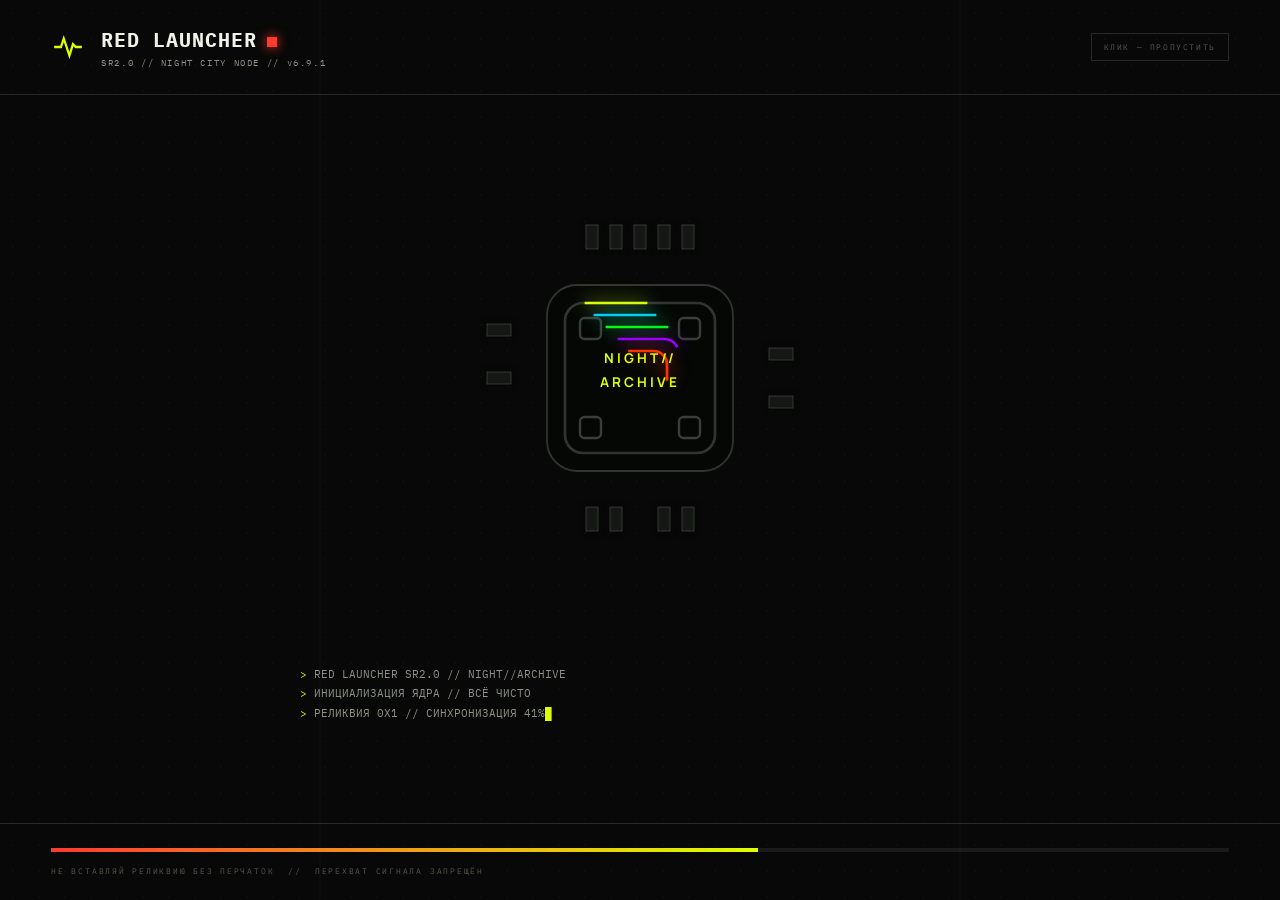
==== index.html @ 09316436 "Add NEXUS maintenance guard" ====
<!doctype html>
<html lang="ru">
  <head>
    <meta charset="UTF-8" />
    <meta name="viewport" content="width=device-width, initial-scale=1.0" />
    <title>RED LAUNCHER // NIGHT CITY NODE</title>
    <meta name="description" content="RED LAUNCHER — неофициальный фанатский терминал по Cyberpunk 2077: Night City, архив эпизодов, находки и шёпоты улиц." />
    <link rel="icon" href="/favicon.svg" />
    <meta property="og:title" content="RED LAUNCHER // NIGHT CITY NODE" />
    <meta property="og:description" content="Неофициальный фанатский терминал по Cyberpunk 2077." />
    <meta property="og:type" content="website" />
    <script type="module" crossorigin src="/assets/index-C_UwNIPO.js"></script>
    <link rel="stylesheet" crossorigin href="/assets/index-BZ0FAukf.css">
  </head>
  <body>
    <div id="root"></div>
    <script>window.NEXUS_SITE = 'redlauncher';</script>
    <script src="./nexus-guard.js"></script>
  </body>
</html>
---- assets/index-BZ0FAukf.css ----
@import "https://fonts.googleapis.com/css2?family=IBM+Plex+Mono:wght@400;500;600&family=Manrope:wght@400;500;600;700&display=swap";@layer components;@layer properties{@supports (((-webkit-hyphens:none)) and (not (margin-trim:inline))) or ((-moz-orient:inline) and (not (color:rgb(from red r g b)))){*,:before,:after,::backdrop{--tw-rotate-x:initial;--tw-rotate-y:initial;--tw-rotate-z:initial;--tw-skew-x:initial;--tw-skew-y:initial;--tw-blur:initial;--tw-brightness:initial;--tw-contrast:initial;--tw-grayscale:initial;--tw-hue-rotate:initial;--tw-invert:initial;--tw-opacity:initial;--tw-saturate:initial;--tw-sepia:initial;--tw-drop-shadow:initial;--tw-drop-shadow-color:initial;--tw-drop-shadow-alpha:100%;--tw-drop-shadow-size:initial}}}@layer theme{:root,:host{--font-sans:-apple-system, BlinkMacSystemFont, "Segoe UI", Roboto, "Helvetica Neue", "Noto Sans", Arial, sans-serif, "Apple Color Emoji", "Segoe UI Emoji", "Segoe UI Symbol", "Noto Color Emoji";--font-mono:ui-monospace, SFMono-Regular, Menlo, Monaco, Consolas, "Liberation Mono", "Courier New", monospace;--default-transition-duration:.15s;--default-transition-timing-function:cubic-bezier(.4, 0, .2, 1);--default-font-family:var(--font-sans);--default-mono-font-family:var(--font-mono)}}@layer base{*,:after,:before,::backdrop{box-sizing:border-box;border:0 solid;margin:0;padding:0}::file-selector-button{box-sizing:border-box;border:0 solid;margin:0;padding:0}html,:host{-webkit-text-size-adjust:100%;tab-size:4;line-height:1.5;font-family:var(--default-font-family,-apple-system, BlinkMacSystemFont, "Segoe UI", Roboto, "Helvetica Neue", "Noto Sans", Arial, sans-serif, "Apple Color Emoji", "Segoe UI Emoji", "Segoe UI Symbol", "Noto Color Emoji");font-feature-settings:var(--default-font-feature-settings,normal);font-variation-settings:var(--default-font-variation-settings,normal);-webkit-tap-highlight-color:transparent}hr{height:0;color:inherit;border-top-width:1px}abbr:where([title]){-webkit-text-decoration:underline dotted;text-decoration:underline dotted}h1,h2,h3,h4,h5,h6{font-size:inherit;font-weight:inherit}a{color:inherit;-webkit-text-decoration:inherit;-webkit-text-decoration:inherit;-webkit-text-decoration:inherit;-webkit-text-decoration:inherit;text-decoration:inherit}b,strong{font-weight:bolder}code,kbd,samp,pre{font-family:var(--default-mono-font-family,ui-monospace, SFMono-Regular, Menlo, Monaco, Consolas, "Liberation Mono", "Courier New", monospace);font-feature-settings:var(--default-mono-font-feature-settings,normal);font-variation-settings:var(--default-mono-font-variation-settings,normal);font-size:1em}small{font-size:80%}sub,sup{vertical-align:baseline;font-size:75%;line-height:0;position:relative}sub{bottom:-.25em}sup{top:-.5em}table{text-indent:0;border-color:inherit;border-collapse:collapse}:-moz-focusring:where(:not(iframe)){outline:auto}progress{vertical-align:baseline}summary{display:list-item}ol,ul,menu{list-style:none}img,svg,video,canvas,audio,iframe,embed,object{vertical-align:middle;display:block}img,video{max-width:100%;height:auto}button,input,select,optgroup,textarea{font:inherit;font-feature-settings:inherit;font-variation-settings:inherit;letter-spacing:inherit;color:inherit;opacity:1;background-color:#0000;border-radius:0}::file-selector-button{font:inherit;font-feature-settings:inherit;font-variation-settings:inherit;letter-spacing:inherit;color:inherit;opacity:1;background-color:#0000;border-radius:0}:where(select:is([multiple],[size])) optgroup{font-weight:bolder}:where(select:is([multiple],[size])) optgroup option{padding-inline-start:20px}::file-selector-button{margin-inline-end:4px}::placeholder{opacity:1}@supports (not ((-webkit-appearance:-apple-pay-button))) or (contain-intrinsic-size:1px){::placeholder{color:currentColor}@supports (color:color-mix(in lab, red, red)){::placeholder{color:color-mix(in oklab, currentcolor 50%, transparent)}}}textarea{resize:vertical}::-webkit-search-decoration{-webkit-appearance:none}::-webkit-date-and-time-value{min-height:1lh;text-align:inherit}::-webkit-datetime-edit{display:inline-flex}::-webkit-datetime-edit-fields-wrapper{padding:0}::-webkit-datetime-edit{padding-block:0}::-webkit-datetime-edit-year-field{padding-block:0}::-webkit-datetime-edit-month-field{padding-block:0}::-webkit-datetime-edit-day-field{padding-block:0}::-webkit-datetime-edit-hour-field{padding-block:0}::-webkit-datetime-edit-minute-field{padding-block:0}::-webkit-datetime-edit-second-field{padding-block:0}::-webkit-datetime-edit-millisecond-field{padding-block:0}::-webkit-datetime-edit-meridiem-field{padding-block:0}::-webkit-calendar-picker-indicator{line-height:1}:-moz-ui-invalid{box-shadow:none}button,input:where([type=button],[type=reset],[type=submit]){appearance:button}::file-selector-button{appearance:button}::-webkit-inner-spin-button{height:auto}::-webkit-outer-spin-button{height:auto}[hidden]:where(:not([hidden=until-found])){display:none!important}}@layer utilities{.visible{visibility:visible}.absolute{position:absolute}.fixed{position:fixed}.block{display:block}.flex{display:flex}.grid{display:grid}.hidden{display:none}.inline{display:inline}.inline-block{display:inline-block}.transform{transform:var(--tw-rotate-x,) var(--tw-rotate-y,) var(--tw-rotate-z,) var(--tw-skew-x,) var(--tw-skew-y,)}.resize{resize:both}.overline{text-decoration-line:overline}.blur{--tw-blur:blur(8px);filter:var(--tw-blur,) var(--tw-brightness,) var(--tw-contrast,) var(--tw-grayscale,) var(--tw-hue-rotate,) var(--tw-invert,) var(--tw-saturate,) var(--tw-sepia,) var(--tw-drop-shadow,)}.filter{filter:var(--tw-blur,) var(--tw-brightness,) var(--tw-contrast,) var(--tw-grayscale,) var(--tw-hue-rotate,) var(--tw-invert,) var(--tw-saturate,) var(--tw-sepia,) var(--tw-drop-shadow,)}.filter\!{filter:var(--tw-blur,) var(--tw-brightness,) var(--tw-contrast,) var(--tw-grayscale,) var(--tw-hue-rotate,) var(--tw-invert,) var(--tw-saturate,) var(--tw-sepia,) var(--tw-drop-shadow,)!important}.transition{transition-property:color,background-color,border-color,outline-color,text-decoration-color,fill,stroke,--tw-gradient-from,--tw-gradient-via,--tw-gradient-to,opacity,box-shadow,transform,translate,scale,rotate,filter,-webkit-backdrop-filter,backdrop-filter,display,content-visibility,overlay,pointer-events;transition-timing-function:var(--tw-ease,var(--default-transition-timing-function));transition-duration:var(--tw-duration,var(--default-transition-duration))}}:root{--black:#070807;--panel:#101210;--panel-light:#171a17;--white:#f0f1e8;--muted:#8d9187;--dim:#555950;--yellow:#dfff00;--red:#ff3b30;--cyan:#3fe3ff;--line:#f0f1e824;--mono:"IBM Plex Mono", monospace;--sans:"Manrope", sans-serif;color:var(--white);background:var(--black);font-family:var(--sans);font-synthesis:none}*{box-sizing:border-box}html{scroll-behavior:smooth}body{background:var(--black);min-width:320px;min-height:100vh;margin:0}p,h1,h2,h3{margin:0}svg{fill:none;stroke:currentColor;stroke-width:1.6px;stroke-linecap:square;width:100%;height:100%;display:block}.site{background:linear-gradient(90deg, transparent calc(25% - 1px), #ffffff06 25%, transparent calc(25% + 1px)), linear-gradient(90deg, transparent calc(75% - 1px), #ffffff06 75%, transparent calc(75% + 1px)), var(--black);min-height:100vh;position:relative;overflow:hidden}.scanlines{z-index:20;pointer-events:none;opacity:.17;mix-blend-mode:multiply;background:repeating-linear-gradient(0deg,#0000 0 3px,#00000059 3px 4px);position:fixed;inset:0}.cursor-glow{z-index:0;filter:blur(70px);pointer-events:none;background:#dfff0009;border-radius:50%;width:40vw;height:40vw;position:fixed;top:16vh;right:-20vw}.nav{z-index:3;border-bottom:1px solid var(--line);-webkit-backdrop-filter:blur(14px);backdrop-filter:blur(14px);background:#070807c7;grid-template-columns:1fr auto 1fr auto auto auto;align-items:center;height:76px;padding:0 4vw;display:grid;position:relative}.identity,.sound-toggle,.nav-links{align-items:center;display:flex}.identity{font:600 11px var(--mono);letter-spacing:.1em;cursor:crosshair;gap:12px}.identity-glyph{width:27px;height:27px;color:var(--yellow)}.nav-links{font:500 9px var(--mono);letter-spacing:.12em;color:var(--muted);gap:34px}.sound-toggle,.music-toggle{font:500 9px var(--mono);letter-spacing:.1em;cursor:pointer;justify-self:end;gap:9px}.music-toggle{margin-left:18px}.sound-toggle svg,.music-toggle svg{width:19px;height:19px}.sound-toggle.is-on,.music-toggle.is-on{color:var(--yellow)}.music-toggle.is-on svg{filter:drop-shadow(0 0 6px #dfff00b3)}.account-toggle{border-left:1px solid var(--line);font:500 9px var(--mono);letter-spacing:.1em;color:var(--muted);cursor:pointer;justify-self:end;align-items:center;gap:9px;max-width:130px;margin-left:18px;padding-left:18px;display:flex}.account-toggle>span:last-child{text-overflow:ellipsis;white-space:nowrap;overflow:hidden}.account-toggle svg{width:19px;height:19px}.account-toggle-glyph svg{width:20px;height:20px}.account-toggle:hover,.account-toggle.is-on{color:var(--yellow)}.account-toggle.is-on{text-shadow:none}.account-toggle.is-on .account-toggle-glyph{color:var(--yellow);filter:drop-shadow(0 0 6px #dfff0099)}.site-clock{color:var(--muted);font:9px var(--mono);letter-spacing:.08em;margin-right:24px}.site-clock.is-wrong{color:var(--red);text-shadow:3px 0 var(--cyan)}.access-gate{min-height:100vh;color:var(--white);background:var(--black);place-items:center;display:grid;position:relative;overflow:hidden}.gate-grid{opacity:.24;perspective:500px;transform-origin:bottom;background-image:linear-gradient(#ff3b3024 1px,#0000 1px),linear-gradient(90deg,#ff3b3024 1px,#0000 1px);background-size:48px 48px;position:absolute;inset:0;transform:scale(1.15)rotateX(58deg)translateY(34%)}.gate-grid:after{content:"";background:radial-gradient(circle, transparent 5%, var(--black) 72%);position:absolute;inset:0}.gate-corner,.gate-clock,.gate-footer{color:var(--dim);font:8px/1.7 var(--mono);letter-spacing:.12em;position:absolute}.gate-corner{top:30px;left:34px}.gate-clock{top:30px;right:34px}.gate-footer{white-space:nowrap;bottom:28px;left:50%;transform:translate(-50%)}.gate-terminal{z-index:1;background:#070807e6;border:1px solid #ff3b308c;width:min(680px,100% - 40px);padding:45px;position:relative;box-shadow:0 0 80px #ff3b3014,10px 10px #ff3b3017}.gate-terminal:before,.gate-terminal:after{content:"";border-color:var(--red);width:22px;height:22px;position:absolute}.gate-terminal:before{border-top:2px solid;border-left:2px solid;top:-1px;left:-1px}.gate-terminal:after{border-bottom:2px solid;border-right:2px solid;bottom:-1px;right:-1px}.gate-status{color:var(--red);font:8px var(--mono);letter-spacing:.14em;align-items:center;gap:10px;display:flex}.gate-status span{background:var(--red);width:7px;height:7px;box-shadow:0 0 10px var(--red);animation:1.3s infinite gate-pulse}.gate-code{color:var(--dim);font:8px var(--mono);letter-spacing:.13em;margin-top:50px}.gate-terminal h1{letter-spacing:-.06em;margin-top:14px;font-size:clamp(42px,7vw,72px);font-weight:600;line-height:.92}.gate-instruction{max-width:430px;color:var(--muted);margin-top:25px;font-size:12px;line-height:1.6}.gate-command{border:1px solid var(--line);font:11px var(--mono);background:#030403;align-items:center;gap:12px;margin-top:42px;padding:18px;display:flex}.gate-command>span{color:var(--red);white-space:nowrap}.gate-input{min-height:16px;caret-color:var(--red);outline:0;flex:1}.gate-input:empty:before{content:attr(data-placeholder);color:var(--dim)}.gate-feedback{color:var(--dim);font:7px var(--mono);letter-spacing:.12em;margin-top:12px}.access-gate.has-error .gate-terminal{animation:.24s steps(2,end) 2 gate-error}.access-gate.has-error .gate-feedback{color:var(--red)}.hero{border-bottom:1px solid var(--line);grid-template-columns:8vw minmax(0,1fr) 310px 8vw;align-items:center;min-height:690px;display:grid;position:relative;overflow:hidden}.hero:before{content:"";background:linear-gradient(115deg,#0000 48%,#dfff0009 48.2%,#0000 48.4%),radial-gradient(circle at 73%,#3fe3ff12,#0000 22%);position:absolute;inset:0}.hero-index{border-right:1px solid var(--line);writing-mode:vertical-rl;text-align:right;font:9px var(--mono);letter-spacing:.15em;color:var(--dim);align-self:stretch;padding:34px 0;transform:rotate(180deg)}.hero-copy{z-index:1;padding:60px 6vw;position:relative}.overline,.section-heading>p,.section-heading>div>p,.terminal-copy>p:first-child{font:500 9px var(--mono);letter-spacing:.16em;color:var(--yellow);margin-bottom:28px}.hero h1{letter-spacing:-.085em;max-width:760px;font-size:clamp(76px,11vw,172px);font-weight:700;line-height:.79;position:relative}.hero h1:after{content:attr(data-text);color:var(--cyan);opacity:0;clip-path:inset(42% 0 38%);position:absolute;top:0;left:4px}.intro{max-width:580px;color:var(--muted);margin-top:46px;font-size:15px;line-height:1.7}.hero-hud{z-index:1;border:1px solid var(--line);background:#101210d1;flex-direction:column;align-self:end;gap:16px;margin-bottom:70px;padding:22px;display:flex;position:relative}.hud-label{font:500 9px var(--mono);letter-spacing:.1em;justify-content:space-between;display:flex}.hud-bar{background:var(--dim);height:5px;margin-top:10px;overflow:hidden}.hud-bar span{background:var(--red);height:100%;transition:width .5s;display:block}.relic-label{margin-top:20px}.relic-bar span{background:var(--yellow)}.hero-hud>p{color:var(--dim);font:8px/1.6 var(--mono);margin-top:20px}.city-grid{opacity:.28;align-items:flex-end;gap:7px;height:260px;display:flex;position:absolute;bottom:0;right:8vw}.city-grid span{border:1px solid var(--dim);background:repeating-linear-gradient(0deg,#0000 0 14px,#dfff0033 14px 15px);border-bottom:0;width:32px;display:block}.city-grid span:first-child{height:32%}.city-grid span:nth-child(2){height:55%}.city-grid span:nth-child(3){height:41%}.city-grid span:nth-child(4){height:90%}.city-grid span:nth-child(5){height:66%}.city-grid span:nth-child(6){height:48%}.city-grid span:nth-child(7){height:75%}.archive-section,.episodes-section,.findings-section,.terminal-section{z-index:1;padding:110px 8vw;position:relative}.section-heading{margin-bottom:52px}.section-heading h2,.terminal-copy h2{letter-spacing:-.06em;font-size:clamp(42px,6vw,78px);font-weight:600;line-height:.96}.section-heading.horizontal{justify-content:space-between;align-items:flex-end;display:flex}.section-note{max-width:290px;color:var(--dim);font:9px/1.7 var(--mono);letter-spacing:.05em}.feature-grid{grid-template-columns:1fr 1fr;gap:18px;display:grid}.feature-card{border:1px solid var(--line);background:var(--panel);transition:transform .25s,border-color .25s;position:relative;overflow:hidden}.feature-card:hover{border-color:var(--muted);transform:translateY(-5px)}.card-code{z-index:2;font:8px var(--mono);letter-spacing:.13em;color:var(--black);position:absolute;top:18px;left:20px}.feature-visual{background:var(--yellow);height:330px;color:var(--black);place-items:center;display:grid;position:relative;overflow:hidden}.feature-visual:after{content:"";background:repeating-linear-gradient(90deg,#0000 0 29px,#00000014 29px 30px);position:absolute;inset:0}.visual-year{font:600 clamp(94px, 13vw, 190px)/1 var(--mono);letter-spacing:-.12em;transform:translate(-.06em)}.visual-cross{font:32px var(--mono);position:absolute;top:18px;right:28px}.anime-card .feature-visual{color:var(--white);background:#111513}.moon{background:var(--white);border-radius:50%;width:170px;height:170px;box-shadow:0 0 70px #f0f1e82e}.runner{z-index:1;font:600 130px var(--mono);color:#0000;-webkit-text-stroke:1px var(--red);letter-spacing:-.1em;position:absolute}.feature-content{padding:28px}.feature-type{color:var(--muted);font:8px var(--mono);letter-spacing:.14em}.feature-content h3{letter-spacing:-.04em;margin-top:14px;font-size:31px}.feature-content>p:not(.feature-type){max-width:520px;color:var(--muted);margin-top:14px;font-size:13px;line-height:1.6}.feature-meta{border-top:1px solid var(--line);font:8px var(--mono);color:var(--muted);align-items:center;gap:18px;margin-top:34px;padding-top:18px;display:flex}.feature-meta svg{width:18px;height:18px;color:var(--yellow);margin-left:auto}.episodes-section{background:var(--white);color:var(--black)}.episodes-section .section-heading>div>p{color:#6b7000}.episodes-section .section-note{color:#77796f}.episode-list{border-top:1px solid #07080740}.episode{cursor:pointer;border-bottom:1px solid #0708072e;grid-template-columns:60px minmax(190px,1fr) 2fr 110px 24px;align-items:center;gap:22px;min-height:88px;transition:padding .2s,background .2s;display:grid}.episode:hover{background:var(--yellow);padding:0 18px}.episode-number,.episode-status{font:9px var(--mono);letter-spacing:.1em}.episode h3{font:500 19px var(--mono)}.episode p{color:#74776d;font-size:12px}.episode-status{color:#6b6e64}.episode:nth-child(6) .episode-status{color:#aa1d16}.episode-arrow{width:18px;height:18px}.findings-section{background:var(--black)}.counter-note{color:var(--dim);font:9px/1.5 var(--mono);text-align:right}.counter-note strong{color:var(--white);font-size:28px;font-weight:400}.findings-grid{border-top:1px solid var(--line);border-left:1px solid var(--line);grid-template-columns:repeat(3,1fr);display:grid}.finding{border-right:1px solid var(--line);border-bottom:1px solid var(--line);background:var(--panel);min-height:255px;padding:24px;position:relative;overflow:hidden}.finding-top{color:var(--dim);font:8px var(--mono);letter-spacing:.1em;justify-content:space-between;display:flex}.finding-top span:last-child{color:var(--yellow)}.finding h3{letter-spacing:-.025em;margin-top:58px;font-size:19px}.finding>p{color:var(--muted);margin-top:13px;font-size:11px;line-height:1.6}.finding-scan{pointer-events:none;background:#dfff000f;transition:transform .35s;position:absolute;inset:0;transform:translateY(100%)}.finding-scan span{background:var(--yellow);height:1px;box-shadow:0 0 12px var(--yellow);display:block}.finding:hover .finding-scan{transform:translateY(0)}.terminal-section{background:var(--yellow);min-height:530px;color:var(--black);grid-template-columns:1fr 1fr;align-items:center;gap:9vw;display:grid}.terminal-copy>p:first-child{color:#656f00}.terminal-copy>p:last-child{color:#596000;max-width:510px;margin-top:28px;font-size:13px;line-height:1.7}.terminal-box{border:1px solid var(--black);background:var(--black);color:var(--white);box-shadow:14px 14px #0708072e}.terminal-head{border-bottom:1px solid var(--line);font:8px var(--mono);color:var(--muted);justify-content:space-between;padding:12px 16px;display:flex}.terminal-head span:last-child{color:var(--yellow)}.terminal-line{min-height:90px;font:13px var(--mono);align-items:center;gap:12px;padding:18px;display:flex}.terminal-line>span{color:var(--yellow)}.terminal-input{caret-color:var(--yellow);outline:none;flex:1}.terminal-input:empty:before{content:attr(data-placeholder);color:var(--dim)}.terminal-hint{color:var(--dim);font:8px var(--mono);padding:0 18px 16px}.site-footer{border-top:1px solid var(--line);grid-template-columns:1fr 1fr 1fr;align-items:end;padding:50px 4vw;display:grid}.site-footer>p{color:var(--dim);font:8px/1.7 var(--mono);letter-spacing:.08em}.site-footer>p:last-child{text-align:right}.whisper{z-index:25;color:var(--white);border-left:2px solid var(--red);font:11px var(--mono);letter-spacing:.08em;-webkit-backdrop-filter:blur(8px);backdrop-filter:blur(8px);background:#070807b3;padding:9px 14px;animation:3.2s both whisper;position:fixed;bottom:8vh;left:50%;transform:translate(-50%)}.system-alert{z-index:26;border:1px solid var(--red);background:#070807f0;gap:13px;min-width:285px;padding:15px;animation:.3s both alert-in;display:flex;position:fixed;top:96px;right:30px;box-shadow:7px 7px #ff3b302e}.system-alert>span{width:30px;height:30px;color:var(--black);background:var(--red);font:600 15px var(--mono);place-items:center;display:grid}.system-alert div{flex-direction:column;gap:5px;display:flex}.system-alert small{color:var(--muted);font:7px var(--mono);letter-spacing:.12em}.system-alert strong{color:var(--red);font:500 10px var(--mono);letter-spacing:.08em}.memory-mark{z-index:19;color:var(--muted);font:8px var(--mono);letter-spacing:.05em;align-items:center;gap:9px;display:flex;position:fixed;bottom:24px;right:28px}.memory-mark span{border:1px solid var(--dim);width:20px;height:20px;color:var(--red);border-radius:50%;place-items:center;display:grid}.moon-flash{z-index:40;background:var(--black);pointer-events:none;place-items:center;animation:.9s both flash-frame;display:grid;position:fixed;inset:0}.moon-flash span{background:var(--white);border-radius:50%;width:min(50vw,440px);height:min(50vw,440px);box-shadow:0 0 120px #f0f1e840}.moon-flash p{font:9px var(--mono);letter-spacing:.2em;position:absolute;bottom:12vh}.alone-screen{z-index:60;color:var(--white);font:500 clamp(24px, 5vw, 52px) var(--mono);letter-spacing:-.04em;background:#000;place-items:center;animation:1.1s both alone;display:grid;position:fixed;inset:0}.blackwall{z-index:55;color:var(--red);background:#030000;place-items:center;animation:.12s steps(2,end) both breach-in;display:grid;position:fixed;inset:0;overflow:hidden}.blackwall-grid{background-image:linear-gradient(#ff000052 1px,#0000 1px),linear-gradient(90deg,#ff000052 1px,#0000 1px);background-size:34px 34px;animation:.45s linear infinite wall-grid;position:absolute;inset:-20%;transform:perspective(450px)rotateX(58deg)translateY(20%)}.blackwall:after{content:"";background:repeating-linear-gradient(0deg,#0000 0 4px,#ff000021 4px 6px);position:absolute;inset:0}.blackwall>p{z-index:1;font:600 clamp(56px, 12vw, 170px)/.72 var(--mono);letter-spacing:-.1em;text-align:center;text-shadow:9px 0 #3fe3ff40;animation:.18s steps(2,end) infinite breach-text;position:relative}.blackwall>span{z-index:2;font:9px var(--mono);letter-spacing:.18em;position:absolute;bottom:11vh}.blackwall-code{z-index:2;font:8px var(--mono);letter-spacing:.13em;position:absolute;top:30px;left:34px}.blackwall.is-silent{background:#000}.blackwall.is-silent>p,.blackwall.is-silent .blackwall-grid,.blackwall.is-silent:after,.blackwall.is-silent .blackwall-code{opacity:0}.blackwall-crawl{opacity:0;background:repeating-linear-gradient(0deg,#ff000029 0 2px,#0000 2px 24px),repeating-linear-gradient(90deg,#0000 0 42px,#ff00001f 42px 46px);animation:1s steps(3,end) infinite crawl-drift;position:absolute;inset:0}.blackwall-figure{opacity:0;clip-path:polygon(30% 0,70% 0,100% 100%,0 100%);filter:blur(1px);background:#ff000017;width:130px;height:270px;animation:.16s steps(2,end) infinite figure-flicker;position:absolute;bottom:9%;right:16%}.blackwall-figure:after{content:"";border:1px solid #ff000038;position:absolute;inset:14px 28px}.blackwall-tears{pointer-events:none;mix-blend-mode:screen;position:absolute;inset:0}.bw-crawl .blackwall-crawl,.bw-crawl .blackwall-figure{opacity:1}.bw-crawl .blackwall-tears:before{content:"";background:#ffffff29;width:3px;height:40vh;animation:1.4s steps(2,end) infinite tear-bar;position:absolute;left:24%}.bw-crawl .blackwall-tears:after{content:"";background:#ffffff1a;width:2px;height:28vh;animation:1.9s steps(3,end) infinite reverse tear-bar;position:absolute;right:18%}.blackwall-line{z-index:3;white-space:nowrap;max-width:90vw;color:var(--red);font:8px var(--mono);letter-spacing:.16em;background:#070807d9;border:1px solid #ff3b308c;padding:8px 14px;animation:.2s steps(2,end) infinite breach-text;position:absolute;bottom:5vh;left:50%;transform:translate(-50%)}.blackwall.bw-silence{background:#000}.blackwall.bw-silence>p,.blackwall.bw-silence .blackwall-grid,.blackwall.bw-silence .blackwall-crawl,.blackwall.bw-silence .blackwall-figure,.blackwall.bw-silence .blackwall-tears,.blackwall.bw-silence .blackwall-code,.blackwall.bw-silence .blackwall-line,.blackwall.bw-silence:after{opacity:0}@keyframes crawl-drift{to{background-position:0 26px,0 0}}@keyframes figure-flicker{0%{opacity:.95;transform:scaleY(1)}50%{opacity:.35;transform:scaleY(1.06)}to{opacity:.95;transform:scaleY(1)}}@keyframes tear-bar{0%{transform:translateY(-45vh)}to{transform:translateY(75vh)}}.stabilization{z-index:50;visibility:hidden;color:var(--black);background:var(--white);opacity:0;pointer-events:none;flex-direction:column;justify-content:center;align-items:center;display:flex;position:fixed;inset:0}.stabilization.is-visible{visibility:visible;animation:3s cubic-bezier(.65,0,.35,1) both whiteout}.stabilization-symbol{width:34px;height:34px;margin-bottom:34px;animation:1.4s linear infinite rotate;position:relative}.stabilization-symbol span{background:var(--black);position:absolute}.stabilization-symbol span:first-child{width:34px;height:2px;top:16px}.stabilization-symbol span:last-child{width:2px;height:34px;left:16px}.stabilization-title{letter-spacing:-.05em;font-size:clamp(30px,5vw,50px);font-weight:600}.stabilization-copy{font:9px var(--mono);letter-spacing:.15em;text-transform:uppercase;margin-top:10px}.stabilization-progress{background:#07080729;width:min(400px,100% - 60px);height:1px;margin-top:48px;overflow:hidden}.stabilization-progress span{background:var(--black);transform-origin:0;width:100%;height:100%;animation:2.5s both progress;display:block}.hallucinating{animation:.18s steps(2,end) infinite body-shake}.hallucinating:after{content:"RELIC MALFUNCTION";z-index:18;color:#ff3b3021;font:600 clamp(40px, 9vw, 130px)/.85 var(--mono);letter-spacing:-.08em;pointer-events:none;background:repeating-linear-gradient(90deg,#ff3b3014 0 2px,#0000 2px 9px);place-items:center;display:grid;position:fixed;inset:0}.hallucinating .hero h1:after{opacity:.8;animation:.55s steps(2,end) infinite glitch-text}.hallucinating .nav{border-color:var(--red)}.hallucinating .section-heading h2,.hallucinating .feature-content h3{text-shadow:4px 0 var(--red), -3px 0 var(--cyan)}@keyframes whisper{0%,to{opacity:0;filter:blur(5px)}18%,78%{opacity:1;filter:blur()}}@keyframes alert-in{0%{opacity:0;transform:translate(24px)}}@keyframes flash-frame{0%,to{opacity:0}10%,72%{opacity:1}}@keyframes rotate{to{transform:rotate(90deg)}}@keyframes progress{0%{transform:scaleX(0)}to{transform:scaleX(1)}}@keyframes whiteout{0%{opacity:0}12%,78%{opacity:1}to{opacity:0}}@keyframes body-shake{0%{transform:translate(0)}33%{transform:translate(1px,-1px)}66%{transform:translate(-1px,1px)}}@keyframes glitch-text{0%{clip-path:inset(10% 0 72%);transform:translate(8px)}40%{clip-path:inset(52% 0 20%);transform:translate(-7px,2px)}80%{clip-path:inset(78% 0 5%);transform:translate(3px,-2px)}}@keyframes gate-pulse{50%{opacity:.25}}@keyframes gate-error{0%{transform:translate(0)}50%{transform:translate(8px)}to{transform:translate(-8px)}}@keyframes alone{0%,to{opacity:0}12%,82%{opacity:1}}@keyframes breach-in{0%{opacity:0;transform:scaleY(.02)}}@keyframes wall-grid{to{transform:perspective(450px)rotateX(58deg)translateY(25%)}}@keyframes breach-text{50%{clip-path:inset(4% 0 7%);transform:translate(4px,-2px)}}.cursor-trail{z-index:30;pointer-events:none;position:fixed;inset:0}.cursor-trail span{background:var(--yellow);width:5px;height:5px;box-shadow:0 0 9px var(--yellow);opacity:.5;animation:.75s both trail-fade;position:absolute;transform:translate(-50%,-50%)}.hallucinating .cursor-trail span{background:var(--red);box-shadow:0 0 12px var(--red);opacity:.75;width:9px;height:9px}.psychosis-high .cursor-trail span{width:7px;height:7px}.psychosis-vignette{z-index:15;pointer-events:none;background:radial-gradient(#0000 42%,#ff000038 100%);position:fixed;inset:0}.red-pulse{z-index:46;pointer-events:none;background:radial-gradient(circle,#0000 20%,#ff00004d 100%);animation:.4s steps(2,end) 2 both pulse-red;position:fixed;inset:0}.psychosis-high .scanlines{opacity:.28}.psychosis-critical{animation:.26s steps(2,end) infinite body-shake}.psychosis-critical .site-clock.is-wrong{color:var(--red)}.nav-links.swapping span{color:var(--red);animation:.16s steps(2,end) 3 nav-wiggle}.bogus-menu{z-index:24;pointer-events:none;border:1px solid var(--red);background:#070807f0;width:245px;padding:16px;animation:.22s steps(2,end) both bogus-pop;position:fixed;top:84px;right:38px;box-shadow:8px 8px #ff3b3029}.bogus-menu p{color:var(--red);font:8px var(--mono);letter-spacing:.13em;border-bottom:1px solid var(--line);padding-bottom:10px}.bogus-menu ul{margin:10px 0 0;padding-left:0;list-style:none}.bogus-menu li{color:var(--muted);font:8px var(--mono);letter-spacing:.1em;border-bottom:1px dashed #f0f1e814;padding:7px 0}.bogus-menu li:last-child{color:var(--red)}.freeze-screen{z-index:30;text-align:center;pointer-events:auto;cursor:wait;background:#020302ed;place-content:center;gap:14px;animation:.1s steps(2,end) 3 both freeze-in;display:grid;position:fixed;inset:0}.freeze-screen span{color:var(--red);font:500 clamp(22px, 5vw, 42px) var(--mono);letter-spacing:-.03em;text-shadow:4px 0 var(--cyan)}.freeze-screen small{color:var(--muted);font:8px var(--mono);letter-spacing:.18em}.breach-overlay{z-index:44;pointer-events:none;background:radial-gradient(#0000001a,#78000038 70%,#040000b3);animation:.1s steps(2,end) both breach-in;position:fixed;inset:0;overflow:hidden}.breach-frame{border:2px solid var(--red);position:absolute;inset:10px;box-shadow:inset 0 0 60px #ff000038,0 0 30px #ff00002e}.breach-frame:before,.breach-frame:after{content:"";border-color:var(--red);width:26px;height:26px;position:absolute}.breach-frame:before{border-top:2px solid;border-left:2px solid;top:-2px;left:-2px}.breach-frame:after{border-bottom:2px solid;border-right:2px solid;bottom:-2px;right:-2px}.breach-grid{grid-template-columns:repeat(18,1fr);gap:7px;padding:56px 34px;animation:1.4s steps(3,end) infinite grid-move;display:grid;position:absolute;inset:0}.breach-grid span{color:#ff3b30d9;font:9px var(--mono);text-align:center;text-shadow:0 0 8px #ff000080}.breach-dialog{border:1px solid var(--red);text-align:center;background:#070807eb;min-width:340px;padding:16px 20px;position:absolute;bottom:12%;left:50%;transform:translate(-50%)}.breach-dialog p{color:var(--red);font:500 16px var(--mono);letter-spacing:.16em;animation:.12s steps(2,end) infinite breach-text}.breach-dialog small{color:var(--muted);font:8px var(--mono);letter-spacing:.2em;margin-top:8px;display:block}.flashback{z-index:58;pointer-events:none;animation:.85s steps(2,end) both fb-in;position:fixed;inset:0}.fb{place-items:center;display:grid;position:absolute;inset:0;overflow:hidden}.fb b{z-index:1;font:600 clamp(58px, 15vw, 170px)/.9 var(--mono);letter-spacing:-.08em;position:relative}.fb p{z-index:2;text-align:center;font:9px var(--mono);letter-spacing:.18em;line-height:2;position:absolute;bottom:10vh}.fb-moon{background:#000}.fb-moon .fb-moon-disc{background:var(--white);border-radius:50%;width:min(52vw,460px);height:min(52vw,460px);box-shadow:0 0 140px #f0f1e84d}.fb-star{background:var(--yellow);width:22px;height:22px;box-shadow:0 0 14px var(--yellow);position:absolute;transform:rotate(45deg)}.fb-tower{background:#04060c}.fb-skyline{align-items:flex-end;gap:3px;height:64%;padding:0 6vw;display:flex;position:absolute;bottom:0;left:0;right:0}.fb-skyline span{background:repeating-linear-gradient(0deg,#0000 0 16px,#dfff0047 16px 18px);border-top:1px solid #fff3;flex:1}.fb-skyline span:first-child{height:42%}.fb-skyline span:nth-child(2){height:78%}.fb-skyline span:nth-child(3){height:58%}.fb-skyline span:nth-child(4){height:95%}.fb-skyline span:nth-child(5){height:36%}.fb-siren{background:var(--red);width:9px;height:9px;box-shadow:0 0 16px var(--red);animation:1s steps(2,end) infinite gate-pulse;position:absolute;top:6vh;right:10vw}.fb-david{background:var(--yellow);color:#000}.fb-david:before{content:"?!";color:#0a0b09;font:600 140px var(--mono);opacity:.14;position:absolute;top:-30px;right:-20px}.fb-david b,.fb-david p{color:#000}.fb-lucy{background:#04121a}.fb-lucy .fb-moon-disc{background:var(--cyan);border-radius:50%;width:120px;height:120px;position:absolute;top:6vh;right:8vw;box-shadow:0 0 70px #3fe3ff80}.fb-lucy b{color:#0000;-webkit-text-stroke:1px var(--cyan)}.fb-lucy p{color:var(--cyan)}.fb-johnny{background:#160000}.fb-johnny:after{content:"";background:repeating-linear-gradient(0deg,#0000 0 3px,#ff000024 3px 5px);position:absolute;inset:0}.fb-glasses{z-index:1;align-items:center;gap:22px;display:flex;position:relative;transform:rotate(-6deg)}.fb-glasses i{border:3px solid var(--white);background:#ffffff0d;border-radius:50%;width:120px;height:66px;box-shadow:inset 0 0 24px #f0f1e833}.fb-glasses i:nth-child(2){transform:translate(10px)}.fb-johnny b{margin-top:-86px}.fall-screen{z-index:57;pointer-events:none;background:linear-gradient(#0009,#000 30%);place-items:end center;display:grid;position:fixed;inset:0}.fall-screen span{color:var(--red);font:8px var(--mono);letter-spacing:.2em;padding-bottom:18vh}.fall-screen:before{content:"";background:repeating-linear-gradient(90deg,#ff00001f 0 4px,#0000 4px 46px);animation:1.2s steps(4,end) infinite grid-move;position:absolute;inset:0}.fall-screen.is-falling{animation:1.7s both fall-anim}.gate-sound,.gate-music{color:var(--dim);font:500 9px var(--mono);letter-spacing:.1em;cursor:pointer;-webkit-user-select:none;user-select:none;background:#07080799;border:1px solid #ff3b3073;align-items:center;gap:9px;padding:11px 16px;display:flex;position:absolute;right:32px}.gate-sound{bottom:62px}.gate-music{bottom:118px}.gate-sound svg{width:18px;height:18px}.gate-sound.is-on{color:var(--yellow);border-color:var(--yellow)}.boot{z-index:999;color:var(--white);cursor:crosshair;background:linear-gradient(90deg, transparent calc(25% - 1px), #ffffff08 25%, transparent calc(25% + 1px)), linear-gradient(90deg, transparent calc(75% - 1px), #ffffff08 75%, transparent calc(75% + 1px)), var(--black);grid-template-rows:auto 1fr auto;display:grid;position:fixed;inset:0}.boot-grid{pointer-events:none;opacity:.5;background-image:radial-gradient(#dfff000d 1px,#0000 1px);background-size:26px 26px;position:absolute;inset:0}.boot-head{border-bottom:1px solid var(--line);align-items:center;gap:16px;padding:26px 4vw;display:flex;position:relative}.boot-logo{width:34px;height:34px;color:var(--yellow)}.boot-brand{font:700 20px var(--mono);letter-spacing:.05em}.boot-brand:after{content:"";background:var(--red);width:10px;height:10px;box-shadow:0 0 12px var(--red);margin-left:10px;animation:1.1s steps(2,end) infinite gate-pulse;display:inline-block}.boot-sub{color:var(--muted);font:9px var(--mono);letter-spacing:.18em;margin-top:4px}.boot-skip{border:1px solid var(--line);color:var(--dim);font:8px var(--mono);letter-spacing:.2em;margin-left:auto;padding:8px 12px}.boot-stage{flex-direction:column;justify-content:center;align-items:center;gap:44px;padding:40px 4vw;display:flex;position:relative}.main-container{justify-content:center;align-items:center;width:100%;height:100%;display:flex}.loader{width:min(330px,60vw)}.trace-bg{stroke:#333;stroke-width:1.8px;fill:none}.trace-flow{stroke-width:1.8px;fill:none;stroke-dasharray:40 400;stroke-dashoffset:438px;filter:drop-shadow(0 0 6px);animation:3s cubic-bezier(.5,0,.9,1) infinite flow}.boot-stage .yellow{stroke:#dfff00;color:#dfff00}.boot-stage .blue{stroke:#0cf;color:#0cf}.boot-stage .green{stroke:#00ff15;color:#00ff15}.boot-stage .purple{stroke:#90f;color:#90f}.boot-stage .red{stroke:#f30;color:#f30}.chip-body{rx:20;ry:20}.chip-text{letter-spacing:2px;fill:#dfff00;stroke:none;font-weight:700}.chip-pin{stroke:#444;stroke-width:.5px;filter:drop-shadow(0 0 2px #0009)}@keyframes flow{to{stroke-dashoffset:0}}.boot-log{width:min(680px,92vw);min-height:118px;font:11px/1.75 var(--mono);color:var(--muted)}.boot-log p:before{content:">  ";color:var(--yellow)}.boot-log p:last-child:after{content:"█";color:var(--yellow);animation:1s steps(2,end) infinite gate-pulse}.boot-foot{border-top:1px solid var(--line);padding:24px 4vw;position:relative}.boot-bar{background:#f0f1e814;height:4px;overflow:hidden}.boot-bar span{background:linear-gradient(90deg, var(--red), var(--yellow));height:100%;transition:width .3s;display:block}.boot-foot p{color:var(--dim);font:8px var(--mono);letter-spacing:.22em;margin-top:14px}.johnny-section{z-index:1;color:var(--white);background:linear-gradient(#130303,#050404);border-block:1px solid #ff3b3059;padding:110px 8vw;position:relative;overflow:hidden}.johnny-section .section-heading>div>p{color:var(--red)}.johnny-bleed{pointer-events:none;background:radial-gradient(circle at 22% 40%,#ff3b3024,#0000 38%),radial-gradient(circle at 78% 64%,#ff3b301a,#0000 34%),radial-gradient(circle at 55% 20%,#ff3b3014,#0000 30%);animation:8s ease-in-out infinite alternate johnny-drift;position:absolute;inset:-20%}.johnny-bleed:after{content:"";background:repeating-linear-gradient(0deg,#0000 0 5px,#ff00000d 5px 7px);position:absolute;inset:0}.johnny-quotes{grid-template-columns:1fr 1fr;gap:14px;display:grid;position:relative}.johnny-quotes .johnny-button{grid-column:1/-1;justify-self:start;margin-bottom:26px}.johnny-button{border:1px solid var(--red);color:var(--red);font:500 10px var(--mono);letter-spacing:.12em;cursor:crosshair;background:0 0;align-items:center;gap:10px;padding:14px 20px;transition:background .2s,color .2s;display:inline-flex}.johnny-button svg{width:18px;height:18px}.johnny-button:hover{background:var(--red);color:var(--black)}.johnny-card{background:#ff3b300d;border:1px solid #ff3b3052;padding:24px;transition:border-color .2s,box-shadow .2s,background .2s;position:relative;overflow:hidden}.johnny-card:before{content:"";background:var(--red);width:2px;position:absolute;top:0;bottom:0;left:0}.johnny-card.is-live{border-color:var(--red);background:#ff3b301a;box-shadow:0 0 30px #ff3b3033}.johnny-card.is-live:after{content:"РЕЛИКВИЯ ПРОСЛУШИВАЕТ…";color:var(--red);opacity:.7;font:7px var(--mono);letter-spacing:.12em;position:absolute;top:12px;right:12px}.johnny-tag{color:var(--red);font:8px var(--mono);letter-spacing:.13em}.johnny-card p{color:#ecdcd7;min-height:3.2em;margin-top:16px;font-size:14px;line-height:1.6}.relic-bleed-label{color:var(--red);font:8px var(--mono);letter-spacing:.14em;border-top:1px dashed #ff3b304d;justify-content:space-between;align-items:center;margin-top:42px;padding-top:20px;display:flex;position:relative}.watch-section{z-index:1;background:var(--black);border-top:1px solid var(--line);padding:110px 8vw;position:relative}.watch-grid{grid-template-columns:1.6fr 1fr;align-items:stretch;gap:18px;display:grid}.watch-stage{border:1px solid var(--line);background:var(--panel);position:relative;overflow:hidden}.watch-stage-head{border-bottom:1px solid var(--line);color:var(--yellow);font:8px var(--mono);letter-spacing:.13em;justify-content:space-between;align-items:center;padding:13px 16px;display:flex}.watch-stage iframe,.watch-stage video{aspect-ratio:16/9;background:#000;border:0;width:100%;display:block}.watch-stage video{object-fit:cover}.watch-stage-head a{color:var(--muted);letter-spacing:.1em;text-decoration:none}.watch-stage-head a:hover{color:var(--yellow)}.watch-panel{border:1px solid var(--line);background:linear-gradient(#dfff000d,#0000);flex-direction:column;padding:28px;display:flex}.watch-panel-title{color:var(--yellow);font:8px var(--mono);letter-spacing:.16em}.watch-panel-text{color:var(--muted);margin-top:16px;font-size:13px;line-height:1.7}.watch-panel-link{color:var(--yellow);font:500 9px var(--mono);letter-spacing:.12em;border-bottom:1px solid #0000;align-items:center;gap:10px;margin-top:auto;padding-top:28px;text-decoration:none;display:inline-flex}.watch-panel-link:hover{border-color:var(--yellow)}.watch-panel-link svg{width:16px;height:16px}.watch-list{border-top:1px solid var(--line);margin-top:18px}.watch-item{border:0;border-bottom:1px solid var(--line);width:100%;min-height:78px;color:var(--white);font:inherit;text-align:left;cursor:crosshair;background:0 0;grid-template-columns:60px 1fr 2fr 150px;align-items:center;gap:22px;padding:0 18px;transition:background .2s,color .2s;display:grid}.watch-item:hover{background:var(--red);color:var(--black)}.watch-item-num,.watch-item-title,.watch-item-desc,.watch-item-go{pointer-events:none}.watch-item-num{color:var(--muted);font:9px var(--mono);letter-spacing:.1em}.watch-item:hover .watch-item-num{color:var(--black)}.watch-item-title{font:500 18px var(--mono)}.watch-item-desc{color:var(--muted);font-size:12px}.watch-item:hover .watch-item-desc{color:#070807bf}.watch-item-go{text-align:right;color:var(--red);font:8px var(--mono);letter-spacing:.14em}.watch-item:hover .watch-item-go{color:var(--black)}.watch-modal{z-index:70;-webkit-backdrop-filter:blur(6px);backdrop-filter:blur(6px);background:#020302e0;place-items:center;padding:20px;animation:.18s both freeze-in;display:grid;position:fixed;inset:0}.watch-modal-box{border:1px solid var(--red);background:var(--black);width:min(560px,100%);padding:36px;position:relative;box-shadow:12px 12px #ff3b3029}.watch-modal-close{border:1px solid var(--line);width:32px;height:32px;color:var(--muted);font:16px var(--mono);cursor:pointer;background:0 0;position:absolute;top:12px;right:14px}.watch-modal-close:hover{color:var(--red);border-color:var(--red)}.watch-modal-head{color:var(--red);font:8px var(--mono);letter-spacing:.16em}.watch-modal-box h3{letter-spacing:-.04em;margin-top:18px;font-size:30px}.watch-modal-box>p:nth-of-type(2){color:var(--muted);margin-top:14px;font-size:13px;line-height:1.7}.watch-modal-note{color:var(--dim);font:8px var(--mono);letter-spacing:.1em;margin-top:22px}.watch-modal-link{border:1px solid var(--red);color:var(--red);font:500 10px var(--mono);letter-spacing:.12em;align-items:center;gap:10px;margin-top:22px;padding:13px 18px;text-decoration:none;display:inline-flex}.watch-modal-link svg{width:16px;height:16px}.watch-modal-link:hover{background:var(--red);color:var(--black)}@keyframes trail-fade{0%{opacity:.55}to{opacity:0}}@keyframes nav-wiggle{0%{transform:translate(0)}50%{color:var(--red);transform:translate(6px)}to{transform:translate(0)}}@keyframes bogus-pop{0%{opacity:0;transform:translateY(-10px)scale(.95)}}@keyframes freeze-in{0%{opacity:.4;filter:brightness(1.6)}to{opacity:1;filter:brightness()}}@keyframes grid-move{to{transform:translateY(-6%)}}@keyframes fb-in{0%{opacity:0;filter:brightness(3);transform:scaleY(.05)}18%{opacity:1}70%{opacity:1}to{opacity:0;filter:brightness();transform:scaleY(1)}}@keyframes fall-anim{0%{opacity:0;transform:translateY(0)scale(1)}12%{opacity:1}58%{opacity:1;transform:translateY(58vh)scale(.85)rotate(2deg)}82%{opacity:1;transform:translateY(60vh)scale(.85)rotate(2deg)}to{opacity:0;transform:translateY(0)scale(1)}}@keyframes pulse-red{0%,to{opacity:0}50%{opacity:1}}@keyframes johnny-drift{0%{transform:translate(0)}to{transform:translate(3%,-2%)}}@media (width<=850px){.nav{grid-template-columns:1fr auto auto auto auto;padding:0 20px}.nav-links{display:none}.site-clock{margin-right:15px}.hero{grid-template-columns:42px 1fr;align-items:start;min-height:700px}.hero-copy{padding:90px 26px 30px}.hero h1{font-size:clamp(68px,19vw,130px)}.hero-hud{grid-column:2;align-self:auto;margin:0 26px 60px}.city-grid{opacity:.12;right:0}.archive-section,.episodes-section,.findings-section,.terminal-section,.bourse-section{padding:80px 20px}.feature-grid,.terminal-section{grid-template-columns:1fr}.terminal-section{gap:50px}.feature-visual{height:260px}.findings-grid{grid-template-columns:1fr 1fr}.johnny-quotes,.watch-grid,.bourse-grid{grid-template-columns:1fr}.market-grid{grid-template-columns:1fr 1fr}.watch-item{grid-template-columns:46px 1fr 130px}.watch-item-desc{display:none}.episode{grid-template-columns:38px 1fr 24px;padding:18px 0}.episode p,.episode-status{display:none}.section-heading.horizontal{align-items:flex-start}.section-note{display:none}.boot-head{padding:20px}.boot-skip{display:none}.boot-stage{gap:32px}.loader{width:min(260px,52vw)}}@media (width<=520px){.sound-toggle span,.music-toggle span,.account-toggle span:last-child,.site-clock{display:none}.gate-terminal{padding:30px 22px}.gate-command{flex-direction:column;align-items:flex-start}.gate-input{width:100%}.gate-footer{white-space:normal;text-align:center;width:calc(100% - 40px)}.gate-sound{bottom:76px;right:20px}.gate-music{bottom:132px;right:20px}.hero{min-height:650px}.hero-copy{padding-top:70px}.hero h1{font-size:21vw}.intro{margin-top:34px;font-size:13px}.feature-grid{gap:12px}.feature-visual{height:220px}.visual-year{font-size:24vw}.moon{width:120px;height:120px}.runner{font-size:90px}.findings-grid,.market-grid{grid-template-columns:1fr}.finding{min-height:220px}.watch-item{grid-template-columns:38px 1fr}.watch-item-go{display:none}.watch-panel{padding:22px}.boot-foot p{letter-spacing:.12em}.boot-brand{font-size:16px}.site-footer{grid-template-columns:1fr 1fr;gap:30px}.site-footer>p:nth-child(2){display:none}.system-alert{min-width:0;left:20px;right:20px}.memory-mark{right:18px}}@media (prefers-reduced-motion:reduce){*,:before,:after{transition-duration:.01ms!important;animation-duration:.01ms!important;animation-iteration-count:1!important}}.voltura-focal--compact{--vf-acid:var(--yellow);--vf-acid-hi:#eaff3f;--vf-acid-lo:#c6e400;--vf-ink:var(--black);background:radial-gradient(120% 120% at 20% 0%, var(--vf-acid-hi) 0%, var(--vf-acid) 58%, var(--vf-acid-lo) 100%);width:100%;max-width:none;color:var(--vf-ink);box-sizing:border-box;border:1px solid #b6d322;border-radius:14px;margin-top:4px;padding:16px 16px 14px;position:relative;overflow:hidden;box-shadow:0 0 0 1px #dfff0038,0 16px 40px -16px #dfff0080}.voltura-focal--compact:after{content:"";pointer-events:none;background:radial-gradient(60% 40% at 80% 100%,#ffffff2e,#0000 70%);position:absolute;inset:0}.voltura-focal--compact>*{z-index:1;position:relative}.voltura-focal__head{justify-content:space-between;align-items:center;gap:10px;margin-bottom:10px;display:flex}.voltura-focal__eyebrow{font:600 9px var(--mono);letter-spacing:.12em;text-transform:uppercase;color:#14181ab8;align-items:center;gap:7px;display:inline-flex}.voltura-focal__dot{background:var(--vf-ink);border-radius:50%;width:6px;height:6px;box-shadow:0 0 0 3px #14181a1a}.voltura-focal__chip{height:22px;color:var(--vf-ink);font:600 10px var(--mono);font-variant-numeric:tabular-nums;background:#14181a24;border:1px solid #14181a33;border-radius:999px;align-items:center;gap:5px;padding:0 8px;display:inline-flex}.voltura-focal__chip svg{width:12px;height:12px}.voltura-focal__value{font-family:var(--mono);letter-spacing:-.02em;font-variant-numeric:tabular-nums;align-items:baseline;gap:2px;font-weight:600;line-height:1;display:flex}.voltura-focal__currency{opacity:.8;margin-right:2px;font-size:1.3rem}.voltura-focal__amount{font-size:2.4rem}.voltura-focal__decimals{opacity:.55;font-size:1.1rem}.voltura-focal__sub{font:9px var(--mono);letter-spacing:.04em;color:#14181ab8;margin:10px 0 14px}.voltura-focal__foot{justify-content:space-between;align-items:center;gap:10px;display:flex}.voltura-focal__cta{background:var(--vf-ink);height:34px;color:var(--vf-acid);font:600 10px var(--mono);letter-spacing:.08em;cursor:crosshair;border:0;border-radius:999px;align-items:center;gap:7px;padding:0 14px;transition:background-color .12s,transform .12s;display:inline-flex}.voltura-focal__cta:hover{background:#0c1011}.voltura-focal__cta:active{transform:translateY(1px)}.voltura-focal__badge{font:600 9px var(--mono);letter-spacing:.1em;color:var(--vf-ink);background:#14181a1a;border:1px solid #14181a59;border-radius:999px;flex:none;padding:5px 10px}.voltura-focal__ticker{text-align:right;min-width:0;font:9px/1.3 var(--mono);letter-spacing:.02em;color:#14181a9e;-webkit-line-clamp:2;-webkit-box-orient:vertical;flex:1;display:-webkit-box;overflow:hidden}.bourse-section{z-index:1;background:var(--black);border-top:1px solid var(--line);padding:110px 8vw;position:relative}.bourse-grid{grid-template-columns:1fr 1.1fr;align-items:start;gap:18px;display:grid}.bourse-rel,.bourse-corp{border:1px solid var(--line);background:var(--panel);padding:26px}.bourse-rel h3,.bourse-corp h3{font:600 18px var(--mono);letter-spacing:-.02em;color:var(--white);margin-bottom:18px}.rel-price{font-variant-numeric:tabular-nums;align-items:baseline;gap:10px;display:flex}.rel-price .rel-sym{color:var(--yellow);font-size:1.5rem}.rel-price strong{font:600 34px var(--mono);letter-spacing:-.03em}.trend-up{color:#7cfc8c}.trend-down{color:var(--red)}.spark-wrap{height:96px;margin:18px 0 12px;padding:0}.spark-chart{width:100%;height:100%;display:block;overflow:visible}.spark-chart.is-up{color:var(--yellow)}.spark-chart.is-down{color:var(--red)}.spark-line{stroke:currentColor;stroke-width:1.4px;stroke-linejoin:round;stroke-linecap:round;filter:drop-shadow(0 0 4px)}.spark-area{opacity:.9}.spark-dot{fill:currentColor;stroke:none;filter:drop-shadow(0 0 5px)}.spark-axis{stroke:var(--line);stroke-width:1px}.bourse-caption{color:var(--muted);font-size:12px;line-height:1.6}.bourse-trade-row{border-top:1px solid var(--line);font:9px var(--mono);letter-spacing:.06em;color:var(--muted);justify-content:space-between;align-items:center;gap:10px;margin-top:20px;padding-top:18px;display:flex}.bourse-actions{gap:8px;display:inline-flex}.bourse-actions button,.bourse-trade-corps button{border:1px solid var(--line);min-width:32px;height:28px;color:var(--yellow);font:600 12px var(--mono);cursor:crosshair;background:0 0}.bourse-actions button:hover,.bourse-trade-corps button:hover{background:var(--yellow);color:var(--black)}.bourse-corp-head,.bourse-corp-row{font:10px var(--mono);border-bottom:1px dashed #dfff001f;grid-template-columns:1.6fr 1.1fr .8fr .5fr 1.35fr;align-items:center;gap:8px;padding:8px 2px;display:grid}.bourse-corp-head{color:var(--dim);text-transform:uppercase;letter-spacing:.06em;border-bottom-color:var(--line);font-size:8px}.corp-t{flex-direction:column;line-height:1.25;display:flex}.corp-t b{color:var(--yellow);letter-spacing:.05em}.corp-spark,.corp-spark .spark-chart{height:26px}.corp-price{text-align:right;font-variant-numeric:tabular-nums}.corp-held{text-align:right;font-variant-numeric:tabular-nums;color:var(--white)}.bourse-trade-corps{flex-wrap:wrap;justify-content:flex-end;gap:6px;display:inline-flex}.corp-admin{min-width:24px!important;height:24px!important;color:var(--muted)!important;border-style:dashed!important;font-size:10px!important}.corp-admin:hover{background:var(--yellow)!important;color:var(--black)!important}.corp-del{color:var(--red)!important}.corp-del:hover{background:var(--red)!important;color:var(--black)!important}.admin-panel{background:#dfff0009;border:1px dashed #dfff0066;flex-direction:column;gap:12px;margin-top:18px;padding:16px;display:flex}.admin-badge{color:var(--yellow);font:600 9px var(--mono);letter-spacing:.14em}.admin-actions{flex-wrap:wrap;gap:8px;display:flex}.admin-actions button{border:1px solid var(--line);min-width:110px;color:var(--white);font:600 9px var(--mono);letter-spacing:.12em;cursor:crosshair;background:0 0;flex:1;padding:10px;transition:background .15s,color .15s,border-color .15s}.admin-actions button:hover{border-color:var(--yellow);color:var(--yellow)}.admin-actions .admin-danger{color:var(--red);border-color:#ff3b3080}.admin-actions .admin-danger:hover{background:var(--red);color:var(--black);border-color:var(--red)}.admin-add{grid-template-columns:70px 1fr 90px auto;gap:8px;display:grid}.admin-add input{border:1px solid var(--line);color:var(--white);font:500 11px var(--mono);letter-spacing:.05em;background:#0006;outline:none;padding:10px 12px}.admin-add input:focus{border-color:var(--yellow)}.admin-add input::placeholder{color:var(--dim)}.admin-add button{border:1px solid var(--yellow);background:var(--yellow);color:var(--black);font:700 9px var(--mono);letter-spacing:.12em;cursor:crosshair;padding:10px 16px;transition:background .15s,color .15s}.admin-add button:hover{color:var(--yellow);background:0 0}.bourse-news{font:10px var(--mono);letter-spacing:.04em;color:var(--muted);align-items:center;gap:10px;min-height:20px;margin-top:26px;display:flex}.nlive{color:var(--yellow)}.bourse-foot{color:var(--dim);font:8px var(--mono);letter-spacing:.06em;margin-top:10px}.bourse-market{border:1px solid var(--line);background:var(--panel);margin-top:18px;padding:26px}.bourse-market h3{font:600 18px var(--mono);letter-spacing:-.02em;color:var(--white);margin-bottom:18px}.market-grid{grid-template-columns:repeat(4,1fr);gap:12px;display:grid}.market-item{border:1px solid var(--line);background:#00000040;flex-direction:column;gap:10px;padding:16px;display:flex}.market-item-top{justify-content:space-between;align-items:baseline;gap:8px;display:flex}.market-item-top span:first-child{font:600 13px var(--mono);color:var(--white);letter-spacing:-.01em}.market-item-top span:last-child{color:var(--yellow);font:600 12px var(--mono);font-variant-numeric:tabular-nums}.market-item p{color:var(--muted);flex:1;font-size:11px;line-height:1.5}.market-item button{border:1px solid var(--yellow);color:var(--yellow);font:600 9px var(--mono);letter-spacing:.1em;cursor:crosshair;background:0 0;align-self:flex-start;padding:8px 16px;transition:background .15s,color .15s}.market-item button:hover:not(:disabled){background:var(--yellow);color:var(--black)}.market-item button:disabled{border-color:var(--dim);color:var(--dim);cursor:default}.market-item.is-owned{border-color:#dfff0059}.account-overlay{z-index:60;-webkit-backdrop-filter:blur(9px);backdrop-filter:blur(9px);background:#030403d6;place-items:center;padding:24px;display:grid;position:fixed;inset:0}.account-panel{border:1px solid var(--line);background:var(--panel);width:min(560px,100%);max-height:90vh;overflow-y:auto;box-shadow:0 0 80px #dfff000f}.account-head{border-bottom:1px solid var(--line);justify-content:space-between;align-items:center;padding:18px 22px;display:flex}.account-brand{font:600 10px var(--mono);letter-spacing:.16em;color:var(--yellow)}.account-close{border:1px solid var(--line);width:30px;height:30px;color:var(--muted);cursor:crosshair;background:0 0;font-size:12px;transition:color .15s,border-color .15s}.account-close:hover{color:var(--yellow);border-color:var(--yellow)}.account-auth{flex-direction:column;gap:16px;padding:22px;display:flex}.account-tabs{border:1px solid var(--line);display:flex}.account-tabs button{color:var(--muted);font:600 10px var(--mono);letter-spacing:.14em;cursor:crosshair;background:0 0;border:none;flex:1;padding:11px}.account-tabs button.is-active{background:var(--yellow);color:var(--black)}.account-field{flex-direction:column;gap:8px;display:flex}.account-field>span{font:500 9px var(--mono);letter-spacing:.14em;color:var(--dim)}.account-field input{border:1px solid var(--line);color:var(--white);font:500 14px var(--mono);letter-spacing:.06em;background:#0006;outline:none;padding:12px 14px;transition:border-color .15s}.account-field input:focus{border-color:var(--yellow)}.account-field input::placeholder{color:var(--dim)}.account-submit{border:1px solid var(--yellow);background:var(--yellow);color:var(--black);font:700 11px var(--mono);letter-spacing:.16em;cursor:crosshair;margin-top:4px;padding:14px;transition:background .15s,color .15s}.account-submit:hover{color:var(--yellow);background:0 0}.account-msg{min-height:22px;color:var(--dim);font:9px var(--mono);letter-spacing:.08em;line-height:1.6}.account-profile{flex-direction:column;gap:18px;padding:22px;display:flex}.account-hero{align-items:center;gap:18px;display:flex}.account-avatar{border:1px solid var(--yellow);width:64px;height:64px;color:var(--yellow);flex:none;place-items:center;padding:12px;display:grid}.account-id{flex-direction:column;gap:4px;display:flex}.account-id strong{color:var(--white);font:700 20px var(--mono);letter-spacing:-.02em}.account-id span{color:var(--yellow);font:9px var(--mono);letter-spacing:.1em}.account-since{color:var(--dim)!important}.account-admin-badge{text-shadow:0 0 8px #ff3b3066;color:var(--red)!important}.account-block-label{color:var(--dim);font:500 9px var(--mono);letter-spacing:.16em;margin-bottom:-6px}.avatar-grid{grid-template-columns:repeat(6,1fr);gap:10px;display:grid}.avatar-opt{aspect-ratio:1;border:1px solid var(--line);color:var(--muted);cursor:crosshair;background:#00000040;place-items:center;padding:12px;transition:border-color .15s,color .15s;display:grid}.avatar-opt:hover{border-color:var(--yellow);color:var(--yellow)}.avatar-opt.is-active{border-color:var(--yellow);color:var(--yellow);background:#dfff0014}.faction-grid{grid-template-columns:repeat(4,1fr);gap:8px;display:grid}.faction-opt{border:1px solid var(--line);color:var(--muted);font:600 8px var(--mono);letter-spacing:.08em;text-align:center;cursor:crosshair;background:0 0;padding:10px 6px;transition:border-color .15s,color .15s}.faction-opt:hover{border-color:var(--yellow);color:var(--yellow)}.faction-opt.is-active{border-color:var(--yellow);color:var(--black);background:var(--yellow)}.account-stats{border:1px solid var(--line);grid-template-columns:repeat(4,1fr);display:grid}.account-stat{border-right:1px solid var(--line);flex-direction:column;gap:8px;padding:14px 12px;display:flex}.account-stat:last-child{border-right:none}.account-stat span{color:var(--dim);font:8px var(--mono);letter-spacing:.1em}.account-stat strong{color:var(--yellow);font:700 16px var(--mono);font-variant-numeric:tabular-nums}.account-actions{gap:10px;display:flex}.account-btn{border:1px solid var(--line);color:var(--white);font:600 10px var(--mono);letter-spacing:.14em;cursor:crosshair;background:0 0;flex:1;padding:12px;transition:border-color .15s,color .15s,background .15s}.account-btn:hover{border-color:var(--yellow);color:var(--yellow)}.account-danger{color:var(--red);border-color:#ff3b3080}.account-danger:hover{border-color:var(--red);background:var(--red);color:var(--black)}@media (width<=520px){.account-overlay{padding:12px}.avatar-grid{grid-template-columns:repeat(3,1fr)}.faction-grid,.account-stats{grid-template-columns:1fr 1fr}.account-stat:nth-child(2){border-right:none}.account-stat:nth-child(-n+2){border-bottom:1px solid var(--line)}.bourse-corp-head{display:none}.bourse-corp-row{grid-template-columns:1.4fr 1.6fr;grid-auto-rows:auto;row-gap:4px;padding:12px 2px}.corp-t{grid-column:1}.corp-spark{grid-column:2}.corp-price{text-align:left;grid-column:2}.corp-held{text-align:left;grid-column:1}.bourse-trade-corps{grid-column:1/-1;justify-content:flex-start}.admin-add{grid-template-columns:1fr 1fr}.admin-add button{grid-column:1/-1}}@property --tw-rotate-x{syntax:"*";inherits:false}@property --tw-rotate-y{syntax:"*";inherits:false}@property --tw-rotate-z{syntax:"*";inherits:false}@property --tw-skew-x{syntax:"*";inherits:false}@property --tw-skew-y{syntax:"*";inherits:false}@property --tw-blur{syntax:"*";inherits:false}@property --tw-brightness{syntax:"*";inherits:false}@property --tw-contrast{syntax:"*";inherits:false}@property --tw-grayscale{syntax:"*";inherits:false}@property --tw-hue-rotate{syntax:"*";inherits:false}@property --tw-invert{syntax:"*";inherits:false}@property --tw-opacity{syntax:"*";inherits:false}@property --tw-saturate{syntax:"*";inherits:false}@property --tw-sepia{syntax:"*";inherits:false}@property --tw-drop-shadow{syntax:"*";inherits:false}@property --tw-drop-shadow-color{syntax:"*";inherits:false}@property --tw-drop-shadow-alpha{syntax:"<percentage>";inherits:false;initial-value:100%}@property --tw-drop-shadow-size{syntax:"*";inherits:false}
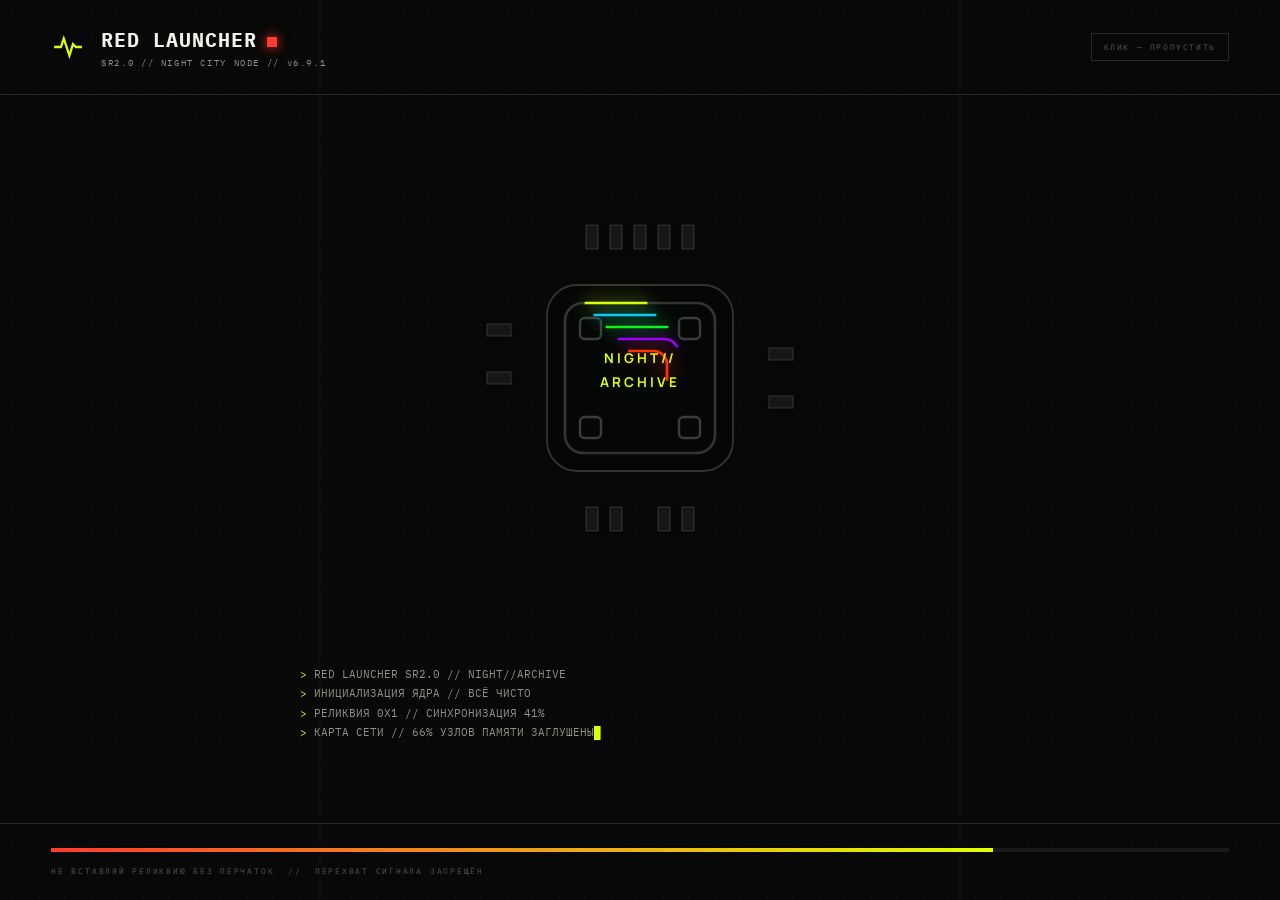
==== commit f958b1fd: "Add PWA (manifest + service worker + offline)" ====
--- a/index.html
+++ b/index.html
@@ -9,12 +9,16 @@
     <meta property="og:title" content="RED LAUNCHER // NIGHT CITY NODE" />
     <meta property="og:description" content="Неофициальный фанатский терминал по Cyberpunk 2077." />
     <meta property="og:type" content="website" />
-    <script type="module" crossorigin src="/assets/index-C_UwNIPO.js"></script>
-    <link rel="stylesheet" crossorigin href="/assets/index-BZ0FAukf.css">
+  <link rel="manifest" href="manifest.webmanifest" />
+    <meta name="theme-color" content="#0a0a0f" />
+    <script type="module" crossorigin src="/assets/index-Bk4ib7qP.js"></script>
+    <link rel="stylesheet" crossorigin href="/assets/index-Cs0r9YAO.css">
   </head>
   <body>
     <div id="root"></div>
     <script>window.NEXUS_SITE = 'redlauncher';</script>
     <script src="./nexus-guard.js"></script>
+    <script src="https://protocold7.ru/network-bar.js" defer></script>
+  <script>if('serviceWorker' in navigator){window.addEventListener('load',function(){navigator.serviceWorker.register('./sw.js').catch(function(){});});}</script>
   </body>
 </html>
--- a/assets/index-Cs0r9YAO.css
+++ b/assets/index-Cs0r9YAO.css
@@ -0,0 +1 @@
+@import "https://fonts.googleapis.com/css2?family=IBM+Plex+Mono:wght@400;500;600&family=Manrope:wght@400;500;600;700&display=swap";@layer components;@layer properties{@supports (((-webkit-hyphens:none)) and (not (margin-trim:inline))) or ((-moz-orient:inline) and (not (color:rgb(from red r g b)))){*,:before,:after,::backdrop{--tw-rotate-x:initial;--tw-rotate-y:initial;--tw-rotate-z:initial;--tw-skew-x:initial;--tw-skew-y:initial;--tw-border-style:solid;--tw-blur:initial;--tw-brightness:initial;--tw-contrast:initial;--tw-grayscale:initial;--tw-hue-rotate:initial;--tw-invert:initial;--tw-opacity:initial;--tw-saturate:initial;--tw-sepia:initial;--tw-drop-shadow:initial;--tw-drop-shadow-color:initial;--tw-drop-shadow-alpha:100%;--tw-drop-shadow-size:initial}}}@layer theme{:root,:host{--font-sans:-apple-system, BlinkMacSystemFont, "Segoe UI", Roboto, "Helvetica Neue", "Noto Sans", Arial, sans-serif, "Apple Color Emoji", "Segoe UI Emoji", "Segoe UI Symbol", "Noto Color Emoji";--font-mono:ui-monospace, SFMono-Regular, Menlo, Monaco, Consolas, "Liberation Mono", "Courier New", monospace;--default-transition-duration:.15s;--default-transition-timing-function:cubic-bezier(.4, 0, .2, 1);--default-font-family:var(--font-sans);--default-mono-font-family:var(--font-mono)}}@layer base{*,:after,:before,::backdrop{box-sizing:border-box;border:0 solid;margin:0;padding:0}::file-selector-button{box-sizing:border-box;border:0 solid;margin:0;padding:0}html,:host{-webkit-text-size-adjust:100%;tab-size:4;line-height:1.5;font-family:var(--default-font-family,-apple-system, BlinkMacSystemFont, "Segoe UI", Roboto, "Helvetica Neue", "Noto Sans", Arial, sans-serif, "Apple Color Emoji", "Segoe UI Emoji", "Segoe UI Symbol", "Noto Color Emoji");font-feature-settings:var(--default-font-feature-settings,normal);font-variation-settings:var(--default-font-variation-settings,normal);-webkit-tap-highlight-color:transparent}hr{height:0;color:inherit;border-top-width:1px}abbr:where([title]){-webkit-text-decoration:underline dotted;text-decoration:underline dotted}h1,h2,h3,h4,h5,h6{font-size:inherit;font-weight:inherit}a{color:inherit;-webkit-text-decoration:inherit;-webkit-text-decoration:inherit;-webkit-text-decoration:inherit;-webkit-text-decoration:inherit;text-decoration:inherit}b,strong{font-weight:bolder}code,kbd,samp,pre{font-family:var(--default-mono-font-family,ui-monospace, SFMono-Regular, Menlo, Monaco, Consolas, "Liberation Mono", "Courier New", monospace);font-feature-settings:var(--default-mono-font-feature-settings,normal);font-variation-settings:var(--default-mono-font-variation-settings,normal);font-size:1em}small{font-size:80%}sub,sup{vertical-align:baseline;font-size:75%;line-height:0;position:relative}sub{bottom:-.25em}sup{top:-.5em}table{text-indent:0;border-color:inherit;border-collapse:collapse}:-moz-focusring:where(:not(iframe)){outline:auto}progress{vertical-align:baseline}summary{display:list-item}ol,ul,menu{list-style:none}img,svg,video,canvas,audio,iframe,embed,object{vertical-align:middle;display:block}img,video{max-width:100%;height:auto}button,input,select,optgroup,textarea{font:inherit;font-feature-settings:inherit;font-variation-settings:inherit;letter-spacing:inherit;color:inherit;opacity:1;background-color:#0000;border-radius:0}::file-selector-button{font:inherit;font-feature-settings:inherit;font-variation-settings:inherit;letter-spacing:inherit;color:inherit;opacity:1;background-color:#0000;border-radius:0}:where(select:is([multiple],[size])) optgroup{font-weight:bolder}:where(select:is([multiple],[size])) optgroup option{padding-inline-start:20px}::file-selector-button{margin-inline-end:4px}::placeholder{opacity:1}@supports (not ((-webkit-appearance:-apple-pay-button))) or (contain-intrinsic-size:1px){::placeholder{color:currentColor}@supports (color:color-mix(in lab, red, red)){::placeholder{color:color-mix(in oklab, currentcolor 50%, transparent)}}}textarea{resize:vertical}::-webkit-search-decoration{-webkit-appearance:none}::-webkit-date-and-time-value{min-height:1lh;text-align:inherit}::-webkit-datetime-edit{display:inline-flex}::-webkit-datetime-edit-fields-wrapper{padding:0}::-webkit-datetime-edit{padding-block:0}::-webkit-datetime-edit-year-field{padding-block:0}::-webkit-datetime-edit-month-field{padding-block:0}::-webkit-datetime-edit-day-field{padding-block:0}::-webkit-datetime-edit-hour-field{padding-block:0}::-webkit-datetime-edit-minute-field{padding-block:0}::-webkit-datetime-edit-second-field{padding-block:0}::-webkit-datetime-edit-millisecond-field{padding-block:0}::-webkit-datetime-edit-meridiem-field{padding-block:0}::-webkit-calendar-picker-indicator{line-height:1}:-moz-ui-invalid{box-shadow:none}button,input:where([type=button],[type=reset],[type=submit]){appearance:button}::file-selector-button{appearance:button}::-webkit-inner-spin-button{height:auto}::-webkit-outer-spin-button{height:auto}[hidden]:where(:not([hidden=until-found])){display:none!important}}@layer utilities{.visible{visibility:visible}.absolute{position:absolute}.fixed{position:fixed}.block{display:block}.flex{display:flex}.grid{display:grid}.hidden{display:none}.inline{display:inline}.inline-block{display:inline-block}.transform{transform:var(--tw-rotate-x,) var(--tw-rotate-y,) var(--tw-rotate-z,) var(--tw-skew-x,) var(--tw-skew-y,)}.resize{resize:both}.border{border-style:var(--tw-border-style);border-width:1px}.overline{text-decoration-line:overline}.blur{--tw-blur:blur(8px);filter:var(--tw-blur,) var(--tw-brightness,) var(--tw-contrast,) var(--tw-grayscale,) var(--tw-hue-rotate,) var(--tw-invert,) var(--tw-saturate,) var(--tw-sepia,) var(--tw-drop-shadow,)}.filter{filter:var(--tw-blur,) var(--tw-brightness,) var(--tw-contrast,) var(--tw-grayscale,) var(--tw-hue-rotate,) var(--tw-invert,) var(--tw-saturate,) var(--tw-sepia,) var(--tw-drop-shadow,)}.filter\!{filter:var(--tw-blur,) var(--tw-brightness,) var(--tw-contrast,) var(--tw-grayscale,) var(--tw-hue-rotate,) var(--tw-invert,) var(--tw-saturate,) var(--tw-sepia,) var(--tw-drop-shadow,)!important}.transition{transition-property:color,background-color,border-color,outline-color,text-decoration-color,fill,stroke,--tw-gradient-from,--tw-gradient-via,--tw-gradient-to,opacity,box-shadow,transform,translate,scale,rotate,filter,-webkit-backdrop-filter,backdrop-filter,display,content-visibility,overlay,pointer-events;transition-timing-function:var(--tw-ease,var(--default-transition-timing-function));transition-duration:var(--tw-duration,var(--default-transition-duration))}}:root{--black:#070807;--panel:#101210;--panel-light:#171a17;--white:#f0f1e8;--muted:#8d9187;--dim:#555950;--yellow:#dfff00;--red:#ff3b30;--cyan:#3fe3ff;--line:#f0f1e824;--mono:"IBM Plex Mono", monospace;--sans:"Manrope", sans-serif;color:var(--white);background:var(--black);font-family:var(--sans);font-synthesis:none}*{box-sizing:border-box}html{scroll-behavior:smooth}body{background:var(--black);min-width:320px;min-height:100vh;margin:0}p,h1,h2,h3{margin:0}svg{fill:none;stroke:currentColor;stroke-width:1.6px;stroke-linecap:square;width:100%;height:100%;display:block}.site{background:linear-gradient(90deg, transparent calc(25% - 1px), #ffffff06 25%, transparent calc(25% + 1px)), linear-gradient(90deg, transparent calc(75% - 1px), #ffffff06 75%, transparent calc(75% + 1px)), var(--black);min-height:100vh;position:relative;overflow:hidden}.scanlines{z-index:20;pointer-events:none;opacity:.17;mix-blend-mode:multiply;background:repeating-linear-gradient(0deg,#0000 0 3px,#00000059 3px 4px);position:fixed;inset:0}.cursor-glow{z-index:0;filter:blur(70px);pointer-events:none;background:#dfff0009;border-radius:50%;width:40vw;height:40vw;position:fixed;top:16vh;right:-20vw}.nav{z-index:3;border-bottom:1px solid var(--line);-webkit-backdrop-filter:blur(14px);backdrop-filter:blur(14px);background:#070807c7;grid-template-columns:1fr auto 1fr auto auto auto;align-items:center;height:76px;padding:0 4vw;display:grid;position:relative}.identity,.sound-toggle,.nav-links{align-items:center;display:flex}.identity{font:600 11px var(--mono);letter-spacing:.1em;cursor:crosshair;gap:12px}.identity-glyph{width:27px;height:27px;color:var(--yellow)}.nav-links{font:500 9px var(--mono);letter-spacing:.12em;color:var(--muted);gap:34px}.sound-toggle,.music-toggle{font:500 9px var(--mono);letter-spacing:.1em;cursor:pointer;justify-self:end;gap:9px}.music-toggle{margin-left:18px}.sound-toggle svg,.music-toggle svg{width:19px;height:19px}.sound-toggle.is-on,.music-toggle.is-on{color:var(--yellow)}.music-toggle.is-on svg{filter:drop-shadow(0 0 6px #dfff00b3)}.account-toggle{border-left:1px solid var(--line);font:500 9px var(--mono);letter-spacing:.1em;color:var(--muted);cursor:pointer;justify-self:end;align-items:center;gap:9px;max-width:130px;margin-left:18px;padding-left:18px;display:flex}.account-toggle>span:last-child{text-overflow:ellipsis;white-space:nowrap;overflow:hidden}.account-toggle svg{width:19px;height:19px}.account-toggle-glyph svg{width:20px;height:20px}.account-toggle:hover,.account-toggle.is-on{color:var(--yellow)}.account-toggle.is-on{text-shadow:none}.account-toggle.is-on .account-toggle-glyph{color:var(--yellow);filter:drop-shadow(0 0 6px #dfff0099)}.site-clock{color:var(--muted);font:9px var(--mono);letter-spacing:.08em;margin-right:24px}.site-clock.is-wrong{color:var(--red);text-shadow:3px 0 var(--cyan)}.access-gate{min-height:100vh;color:var(--white);background:var(--black);place-items:center;display:grid;position:relative;overflow:hidden}.gate-grid{opacity:.24;perspective:500px;transform-origin:bottom;background-image:linear-gradient(#ff3b3024 1px,#0000 1px),linear-gradient(90deg,#ff3b3024 1px,#0000 1px);background-size:48px 48px;position:absolute;inset:0;transform:scale(1.15)rotateX(58deg)translateY(34%)}.gate-grid:after{content:"";background:radial-gradient(circle, transparent 5%, var(--black) 72%);position:absolute;inset:0}.gate-corner,.gate-clock,.gate-footer{color:var(--dim);font:8px/1.7 var(--mono);letter-spacing:.12em;position:absolute}.gate-corner{top:30px;left:34px}.gate-clock{top:30px;right:34px}.gate-footer{white-space:nowrap;bottom:28px;left:50%;transform:translate(-50%)}.gate-terminal{z-index:1;background:#070807e6;border:1px solid #ff3b308c;width:min(680px,100% - 40px);padding:45px;position:relative;box-shadow:0 0 80px #ff3b3014,10px 10px #ff3b3017}.gate-terminal:before,.gate-terminal:after{content:"";border-color:var(--red);width:22px;height:22px;position:absolute}.gate-terminal:before{border-top:2px solid;border-left:2px solid;top:-1px;left:-1px}.gate-terminal:after{border-bottom:2px solid;border-right:2px solid;bottom:-1px;right:-1px}.gate-status{color:var(--red);font:8px var(--mono);letter-spacing:.14em;align-items:center;gap:10px;display:flex}.gate-status span{background:var(--red);width:7px;height:7px;box-shadow:0 0 10px var(--red);animation:1.3s infinite gate-pulse}.gate-code{color:var(--dim);font:8px var(--mono);letter-spacing:.13em;margin-top:50px}.gate-terminal h1{letter-spacing:-.06em;margin-top:14px;font-size:clamp(42px,7vw,72px);font-weight:600;line-height:.92}.gate-instruction{max-width:430px;color:var(--muted);margin-top:25px;font-size:12px;line-height:1.6}.gate-command{border:1px solid var(--line);font:11px var(--mono);background:#030403;align-items:center;gap:12px;margin-top:42px;padding:18px;display:flex}.gate-command>span{color:var(--red);white-space:nowrap}.gate-input{min-height:16px;caret-color:var(--red);outline:0;flex:1}.gate-input:empty:before{content:attr(data-placeholder);color:var(--dim)}.gate-feedback{color:var(--dim);font:7px var(--mono);letter-spacing:.12em;margin-top:12px}.access-gate.has-error .gate-terminal{animation:.24s steps(2,end) 2 gate-error}.access-gate.has-error .gate-feedback{color:var(--red)}.hero{border-bottom:1px solid var(--line);grid-template-columns:8vw minmax(0,1fr) 310px 8vw;align-items:center;min-height:690px;display:grid;position:relative;overflow:hidden}.hero:before{content:"";background:linear-gradient(115deg,#0000 48%,#dfff0009 48.2%,#0000 48.4%),radial-gradient(circle at 73%,#3fe3ff12,#0000 22%);position:absolute;inset:0}.hero-index{border-right:1px solid var(--line);writing-mode:vertical-rl;text-align:right;font:9px var(--mono);letter-spacing:.15em;color:var(--dim);align-self:stretch;padding:34px 0;transform:rotate(180deg)}.hero-copy{z-index:1;padding:60px 6vw;position:relative}.overline,.section-heading>p,.section-heading>div>p,.terminal-copy>p:first-child{font:500 9px var(--mono);letter-spacing:.16em;color:var(--yellow);margin-bottom:28px}.hero h1{letter-spacing:-.085em;max-width:760px;font-size:clamp(76px,11vw,172px);font-weight:700;line-height:.79;position:relative}.hero h1:after{content:attr(data-text);color:var(--cyan);opacity:0;clip-path:inset(42% 0 38%);position:absolute;top:0;left:4px}.intro{max-width:580px;color:var(--muted);margin-top:46px;font-size:15px;line-height:1.7}.hero-hud{z-index:1;border:1px solid var(--line);background:#101210d1;flex-direction:column;align-self:end;gap:16px;margin-bottom:70px;padding:22px;display:flex;position:relative}.hud-label{font:500 9px var(--mono);letter-spacing:.1em;justify-content:space-between;display:flex}.hud-bar{background:var(--dim);height:5px;margin-top:10px;overflow:hidden}.hud-bar span{background:var(--red);height:100%;transition:width .5s;display:block}.relic-label{margin-top:20px}.relic-bar span{background:var(--yellow)}.hero-hud>p{color:var(--dim);font:8px/1.6 var(--mono);margin-top:20px}.city-grid{opacity:.28;align-items:flex-end;gap:7px;height:260px;display:flex;position:absolute;bottom:0;right:8vw}.city-grid span{border:1px solid var(--dim);background:repeating-linear-gradient(0deg,#0000 0 14px,#dfff0033 14px 15px);border-bottom:0;width:32px;display:block}.city-grid span:first-child{height:32%}.city-grid span:nth-child(2){height:55%}.city-grid span:nth-child(3){height:41%}.city-grid span:nth-child(4){height:90%}.city-grid span:nth-child(5){height:66%}.city-grid span:nth-child(6){height:48%}.city-grid span:nth-child(7){height:75%}.archive-section,.episodes-section,.findings-section,.terminal-section{z-index:1;padding:110px 8vw;position:relative}.section-heading{margin-bottom:52px}.section-heading h2,.terminal-copy h2{letter-spacing:-.06em;font-size:clamp(42px,6vw,78px);font-weight:600;line-height:.96}.section-heading.horizontal{justify-content:space-between;align-items:flex-end;display:flex}.section-note{max-width:290px;color:var(--dim);font:9px/1.7 var(--mono);letter-spacing:.05em}.feature-grid{grid-template-columns:1fr 1fr;gap:18px;display:grid}.feature-card{border:1px solid var(--line);background:var(--panel);transition:transform .25s,border-color .25s;position:relative;overflow:hidden}.feature-card:hover{border-color:var(--muted);transform:translateY(-5px)}.card-code{z-index:2;font:8px var(--mono);letter-spacing:.13em;color:var(--black);position:absolute;top:18px;left:20px}.feature-visual{background:var(--yellow);height:330px;color:var(--black);place-items:center;display:grid;position:relative;overflow:hidden}.feature-visual:after{content:"";background:repeating-linear-gradient(90deg,#0000 0 29px,#00000014 29px 30px);position:absolute;inset:0}.visual-year{font:600 clamp(94px, 13vw, 190px)/1 var(--mono);letter-spacing:-.12em;transform:translate(-.06em)}.visual-cross{font:32px var(--mono);position:absolute;top:18px;right:28px}.anime-card .feature-visual{color:var(--white);background:#111513}.moon{background:var(--white);border-radius:50%;width:170px;height:170px;box-shadow:0 0 70px #f0f1e82e}.runner{z-index:1;font:600 130px var(--mono);color:#0000;-webkit-text-stroke:1px var(--red);letter-spacing:-.1em;position:absolute}.feature-content{padding:28px}.feature-type{color:var(--muted);font:8px var(--mono);letter-spacing:.14em}.feature-content h3{letter-spacing:-.04em;margin-top:14px;font-size:31px}.feature-content>p:not(.feature-type){max-width:520px;color:var(--muted);margin-top:14px;font-size:13px;line-height:1.6}.feature-meta{border-top:1px solid var(--line);font:8px var(--mono);color:var(--muted);align-items:center;gap:18px;margin-top:34px;padding-top:18px;display:flex}.feature-meta svg{width:18px;height:18px;color:var(--yellow);margin-left:auto}.episodes-section{background:var(--white);color:var(--black)}.episodes-section .section-heading>div>p{color:#6b7000}.episodes-section .section-note{color:#77796f}.episode-list{border-top:1px solid #07080740}.episode{cursor:pointer;border-bottom:1px solid #0708072e;grid-template-columns:60px minmax(190px,1fr) 2fr 110px 24px;align-items:center;gap:22px;min-height:88px;transition:padding .2s,background .2s;display:grid}.episode:hover{background:var(--yellow);padding:0 18px}.episode-number,.episode-status{font:9px var(--mono);letter-spacing:.1em}.episode h3{font:500 19px var(--mono)}.episode p{color:#74776d;font-size:12px}.episode-status{color:#6b6e64}.episode:nth-child(6) .episode-status{color:#aa1d16}.episode-arrow{width:18px;height:18px}.findings-section{background:var(--black)}.counter-note{color:var(--dim);font:9px/1.5 var(--mono);text-align:right}.counter-note strong{color:var(--white);font-size:28px;font-weight:400}.findings-grid{border-top:1px solid var(--line);border-left:1px solid var(--line);grid-template-columns:repeat(3,1fr);display:grid}.finding{border-right:1px solid var(--line);border-bottom:1px solid var(--line);background:var(--panel);min-height:255px;padding:24px;position:relative;overflow:hidden}.finding-top{color:var(--dim);font:8px var(--mono);letter-spacing:.1em;justify-content:space-between;display:flex}.finding-top span:last-child{color:var(--yellow)}.finding h3{letter-spacing:-.025em;margin-top:58px;font-size:19px}.finding>p{color:var(--muted);margin-top:13px;font-size:11px;line-height:1.6}.finding-scan{pointer-events:none;background:#dfff000f;transition:transform .35s;position:absolute;inset:0;transform:translateY(100%)}.finding-scan span{background:var(--yellow);height:1px;box-shadow:0 0 12px var(--yellow);display:block}.finding:hover .finding-scan{transform:translateY(0)}.terminal-section{background:var(--yellow);min-height:530px;color:var(--black);grid-template-columns:1fr 1fr;align-items:center;gap:9vw;display:grid}.terminal-copy>p:first-child{color:#656f00}.terminal-copy>p:last-child{color:#596000;max-width:510px;margin-top:28px;font-size:13px;line-height:1.7}.terminal-box{border:1px solid var(--black);background:var(--black);color:var(--white);box-shadow:14px 14px #0708072e}.terminal-head{border-bottom:1px solid var(--line);font:8px var(--mono);color:var(--muted);justify-content:space-between;padding:12px 16px;display:flex}.terminal-head span:last-child{color:var(--yellow)}.terminal-line{min-height:90px;font:13px var(--mono);align-items:center;gap:12px;padding:18px;display:flex}.terminal-line>span{color:var(--yellow)}.terminal-input{caret-color:var(--yellow);outline:none;flex:1}.terminal-input:empty:before{content:attr(data-placeholder);color:var(--dim)}.terminal-hint{color:var(--dim);font:8px var(--mono);padding:0 18px 16px}.site-footer{border-top:1px solid var(--line);grid-template-columns:1fr 1fr 1fr;align-items:end;padding:50px 4vw;display:grid}.site-footer>p{color:var(--dim);font:8px/1.7 var(--mono);letter-spacing:.08em}.site-footer>p:last-child{text-align:right}.whisper{z-index:25;color:var(--white);border-left:2px solid var(--red);font:11px var(--mono);letter-spacing:.08em;-webkit-backdrop-filter:blur(8px);backdrop-filter:blur(8px);background:#070807b3;padding:9px 14px;animation:3.2s both whisper;position:fixed;bottom:8vh;left:50%;transform:translate(-50%)}.system-alert{z-index:26;border:1px solid var(--red);background:#070807f0;gap:13px;min-width:285px;padding:15px;animation:.3s both alert-in;display:flex;position:fixed;top:96px;right:30px;box-shadow:7px 7px #ff3b302e}.system-alert>span{width:30px;height:30px;color:var(--black);background:var(--red);font:600 15px var(--mono);place-items:center;display:grid}.system-alert div{flex-direction:column;gap:5px;display:flex}.system-alert small{color:var(--muted);font:7px var(--mono);letter-spacing:.12em}.system-alert strong{color:var(--red);font:500 10px var(--mono);letter-spacing:.08em}.memory-mark{z-index:19;color:var(--muted);font:8px var(--mono);letter-spacing:.05em;align-items:center;gap:9px;display:flex;position:fixed;bottom:24px;right:28px}.memory-mark span{border:1px solid var(--dim);width:20px;height:20px;color:var(--red);border-radius:50%;place-items:center;display:grid}.moon-flash{z-index:40;background:var(--black);pointer-events:none;place-items:center;animation:.9s both flash-frame;display:grid;position:fixed;inset:0}.moon-flash span{background:var(--white);border-radius:50%;width:min(50vw,440px);height:min(50vw,440px);box-shadow:0 0 120px #f0f1e840}.moon-flash p{font:9px var(--mono);letter-spacing:.2em;position:absolute;bottom:12vh}.alone-screen{z-index:60;color:var(--white);font:500 clamp(24px, 5vw, 52px) var(--mono);letter-spacing:-.04em;background:#000;place-items:center;animation:1.1s both alone;display:grid;position:fixed;inset:0}.blackwall{z-index:55;color:var(--red);background:#030000;place-items:center;animation:.12s steps(2,end) both breach-in;display:grid;position:fixed;inset:0;overflow:hidden}.blackwall-grid{background-image:linear-gradient(#ff000052 1px,#0000 1px),linear-gradient(90deg,#ff000052 1px,#0000 1px);background-size:34px 34px;animation:.45s linear infinite wall-grid;position:absolute;inset:-20%;transform:perspective(450px)rotateX(58deg)translateY(20%)}.blackwall:after{content:"";background:repeating-linear-gradient(0deg,#0000 0 4px,#ff000021 4px 6px);position:absolute;inset:0}.blackwall>p{z-index:1;font:600 clamp(56px, 12vw, 170px)/.72 var(--mono);letter-spacing:-.1em;text-align:center;text-shadow:9px 0 #3fe3ff40;animation:.18s steps(2,end) infinite breach-text;position:relative}.blackwall>span{z-index:2;font:9px var(--mono);letter-spacing:.18em;position:absolute;bottom:11vh}.blackwall-code{z-index:2;font:8px var(--mono);letter-spacing:.13em;position:absolute;top:30px;left:34px}.blackwall.is-silent{background:#000}.blackwall.is-silent>p,.blackwall.is-silent .blackwall-grid,.blackwall.is-silent:after,.blackwall.is-silent .blackwall-code{opacity:0}.blackwall-crawl{opacity:0;background:repeating-linear-gradient(0deg,#ff000029 0 2px,#0000 2px 24px),repeating-linear-gradient(90deg,#0000 0 42px,#ff00001f 42px 46px);animation:1s steps(3,end) infinite crawl-drift;position:absolute;inset:0}.blackwall-figure{opacity:0;clip-path:polygon(30% 0,70% 0,100% 100%,0 100%);filter:blur(1px);background:#ff000017;width:130px;height:270px;animation:.16s steps(2,end) infinite figure-flicker;position:absolute;bottom:9%;right:16%}.blackwall-figure:after{content:"";border:1px solid #ff000038;position:absolute;inset:14px 28px}.blackwall-tears{pointer-events:none;mix-blend-mode:screen;position:absolute;inset:0}.bw-crawl .blackwall-crawl,.bw-crawl .blackwall-figure{opacity:1}.bw-crawl .blackwall-tears:before{content:"";background:#ffffff29;width:3px;height:40vh;animation:1.4s steps(2,end) infinite tear-bar;position:absolute;left:24%}.bw-crawl .blackwall-tears:after{content:"";background:#ffffff1a;width:2px;height:28vh;animation:1.9s steps(3,end) infinite reverse tear-bar;position:absolute;right:18%}.blackwall-line{z-index:3;white-space:nowrap;max-width:90vw;color:var(--red);font:8px var(--mono);letter-spacing:.16em;background:#070807d9;border:1px solid #ff3b308c;padding:8px 14px;animation:.2s steps(2,end) infinite breach-text;position:absolute;bottom:5vh;left:50%;transform:translate(-50%)}.blackwall.bw-silence{background:#000}.blackwall.bw-silence>p,.blackwall.bw-silence .blackwall-grid,.blackwall.bw-silence .blackwall-crawl,.blackwall.bw-silence .blackwall-figure,.blackwall.bw-silence .blackwall-tears,.blackwall.bw-silence .blackwall-code,.blackwall.bw-silence .blackwall-line,.blackwall.bw-silence:after{opacity:0}@keyframes crawl-drift{to{background-position:0 26px,0 0}}@keyframes figure-flicker{0%{opacity:.95;transform:scaleY(1)}50%{opacity:.35;transform:scaleY(1.06)}to{opacity:.95;transform:scaleY(1)}}@keyframes tear-bar{0%{transform:translateY(-45vh)}to{transform:translateY(75vh)}}.stabilization{z-index:50;visibility:hidden;color:var(--black);background:var(--white);opacity:0;pointer-events:none;flex-direction:column;justify-content:center;align-items:center;display:flex;position:fixed;inset:0}.stabilization.is-visible{visibility:visible;animation:3s cubic-bezier(.65,0,.35,1) both whiteout}.stabilization-symbol{width:34px;height:34px;margin-bottom:34px;animation:1.4s linear infinite rotate;position:relative}.stabilization-symbol span{background:var(--black);position:absolute}.stabilization-symbol span:first-child{width:34px;height:2px;top:16px}.stabilization-symbol span:last-child{width:2px;height:34px;left:16px}.stabilization-title{letter-spacing:-.05em;font-size:clamp(30px,5vw,50px);font-weight:600}.stabilization-copy{font:9px var(--mono);letter-spacing:.15em;text-transform:uppercase;margin-top:10px}.stabilization-progress{background:#07080729;width:min(400px,100% - 60px);height:1px;margin-top:48px;overflow:hidden}.stabilization-progress span{background:var(--black);transform-origin:0;width:100%;height:100%;animation:2.5s both progress;display:block}.hallucinating{animation:.18s steps(2,end) infinite body-shake}.hallucinating:after{content:"RELIC MALFUNCTION";z-index:18;color:#ff3b3021;font:600 clamp(40px, 9vw, 130px)/.85 var(--mono);letter-spacing:-.08em;pointer-events:none;background:repeating-linear-gradient(90deg,#ff3b3014 0 2px,#0000 2px 9px);place-items:center;display:grid;position:fixed;inset:0}.hallucinating .hero h1:after{opacity:.8;animation:.55s steps(2,end) infinite glitch-text}.hallucinating .nav{border-color:var(--red)}.hallucinating .section-heading h2,.hallucinating .feature-content h3{text-shadow:4px 0 var(--red), -3px 0 var(--cyan)}@keyframes whisper{0%,to{opacity:0;filter:blur(5px)}18%,78%{opacity:1;filter:blur()}}@keyframes alert-in{0%{opacity:0;transform:translate(24px)}}@keyframes flash-frame{0%,to{opacity:0}10%,72%{opacity:1}}@keyframes rotate{to{transform:rotate(90deg)}}@keyframes progress{0%{transform:scaleX(0)}to{transform:scaleX(1)}}@keyframes whiteout{0%{opacity:0}12%,78%{opacity:1}to{opacity:0}}@keyframes body-shake{0%{transform:translate(0)}33%{transform:translate(1px,-1px)}66%{transform:translate(-1px,1px)}}@keyframes glitch-text{0%{clip-path:inset(10% 0 72%);transform:translate(8px)}40%{clip-path:inset(52% 0 20%);transform:translate(-7px,2px)}80%{clip-path:inset(78% 0 5%);transform:translate(3px,-2px)}}@keyframes gate-pulse{50%{opacity:.25}}@keyframes gate-error{0%{transform:translate(0)}50%{transform:translate(8px)}to{transform:translate(-8px)}}@keyframes alone{0%,to{opacity:0}12%,82%{opacity:1}}@keyframes breach-in{0%{opacity:0;transform:scaleY(.02)}}@keyframes wall-grid{to{transform:perspective(450px)rotateX(58deg)translateY(25%)}}@keyframes breach-text{50%{clip-path:inset(4% 0 7%);transform:translate(4px,-2px)}}.cursor-trail{z-index:30;pointer-events:none;position:fixed;inset:0}.cursor-trail span{background:var(--yellow);width:5px;height:5px;box-shadow:0 0 9px var(--yellow);opacity:.5;animation:.75s both trail-fade;position:absolute;transform:translate(-50%,-50%)}.hallucinating .cursor-trail span{background:var(--red);box-shadow:0 0 12px var(--red);opacity:.75;width:9px;height:9px}.psychosis-high .cursor-trail span{width:7px;height:7px}.psychosis-vignette{z-index:15;pointer-events:none;background:radial-gradient(#0000 42%,#ff000038 100%);position:fixed;inset:0}.red-pulse{z-index:46;pointer-events:none;background:radial-gradient(circle,#0000 20%,#ff00004d 100%);animation:.4s steps(2,end) 2 both pulse-red;position:fixed;inset:0}.psychosis-high .scanlines{opacity:.28}.psychosis-critical{animation:.26s steps(2,end) infinite body-shake}.psychosis-critical .site-clock.is-wrong{color:var(--red)}.nav-links.swapping span{color:var(--red);animation:.16s steps(2,end) 3 nav-wiggle}.bogus-menu{z-index:24;pointer-events:none;border:1px solid var(--red);background:#070807f0;width:245px;padding:16px;animation:.22s steps(2,end) both bogus-pop;position:fixed;top:84px;right:38px;box-shadow:8px 8px #ff3b3029}.bogus-menu p{color:var(--red);font:8px var(--mono);letter-spacing:.13em;border-bottom:1px solid var(--line);padding-bottom:10px}.bogus-menu ul{margin:10px 0 0;padding-left:0;list-style:none}.bogus-menu li{color:var(--muted);font:8px var(--mono);letter-spacing:.1em;border-bottom:1px dashed #f0f1e814;padding:7px 0}.bogus-menu li:last-child{color:var(--red)}.freeze-screen{z-index:30;text-align:center;pointer-events:auto;cursor:wait;background:#020302ed;place-content:center;gap:14px;animation:.1s steps(2,end) 3 both freeze-in;display:grid;position:fixed;inset:0}.freeze-screen span{color:var(--red);font:500 clamp(22px, 5vw, 42px) var(--mono);letter-spacing:-.03em;text-shadow:4px 0 var(--cyan)}.freeze-screen small{color:var(--muted);font:8px var(--mono);letter-spacing:.18em}.breach-overlay{z-index:44;pointer-events:none;background:radial-gradient(#0000001a,#78000038 70%,#040000b3);animation:.1s steps(2,end) both breach-in;position:fixed;inset:0;overflow:hidden}.breach-frame{border:2px solid var(--red);position:absolute;inset:10px;box-shadow:inset 0 0 60px #ff000038,0 0 30px #ff00002e}.breach-frame:before,.breach-frame:after{content:"";border-color:var(--red);width:26px;height:26px;position:absolute}.breach-frame:before{border-top:2px solid;border-left:2px solid;top:-2px;left:-2px}.breach-frame:after{border-bottom:2px solid;border-right:2px solid;bottom:-2px;right:-2px}.breach-grid{grid-template-columns:repeat(18,1fr);gap:7px;padding:56px 34px;animation:1.4s steps(3,end) infinite grid-move;display:grid;position:absolute;inset:0}.breach-grid span{color:#ff3b30d9;font:9px var(--mono);text-align:center;text-shadow:0 0 8px #ff000080}.breach-dialog{border:1px solid var(--red);text-align:center;background:#070807eb;min-width:340px;padding:16px 20px;position:absolute;bottom:12%;left:50%;transform:translate(-50%)}.breach-dialog p{color:var(--red);font:500 16px var(--mono);letter-spacing:.16em;animation:.12s steps(2,end) infinite breach-text}.breach-dialog small{color:var(--muted);font:8px var(--mono);letter-spacing:.2em;margin-top:8px;display:block}.flashback{z-index:58;pointer-events:none;animation:.85s steps(2,end) both fb-in;position:fixed;inset:0}.fb{place-items:center;display:grid;position:absolute;inset:0;overflow:hidden}.fb b{z-index:1;font:600 clamp(58px, 15vw, 170px)/.9 var(--mono);letter-spacing:-.08em;position:relative}.fb p{z-index:2;text-align:center;font:9px var(--mono);letter-spacing:.18em;line-height:2;position:absolute;bottom:10vh}.fb-moon{background:#000}.fb-moon .fb-moon-disc{background:var(--white);border-radius:50%;width:min(52vw,460px);height:min(52vw,460px);box-shadow:0 0 140px #f0f1e84d}.fb-star{background:var(--yellow);width:22px;height:22px;box-shadow:0 0 14px var(--yellow);position:absolute;transform:rotate(45deg)}.fb-tower{background:#04060c}.fb-skyline{align-items:flex-end;gap:3px;height:64%;padding:0 6vw;display:flex;position:absolute;bottom:0;left:0;right:0}.fb-skyline span{background:repeating-linear-gradient(0deg,#0000 0 16px,#dfff0047 16px 18px);border-top:1px solid #fff3;flex:1}.fb-skyline span:first-child{height:42%}.fb-skyline span:nth-child(2){height:78%}.fb-skyline span:nth-child(3){height:58%}.fb-skyline span:nth-child(4){height:95%}.fb-skyline span:nth-child(5){height:36%}.fb-siren{background:var(--red);width:9px;height:9px;box-shadow:0 0 16px var(--red);animation:1s steps(2,end) infinite gate-pulse;position:absolute;top:6vh;right:10vw}.fb-david{background:var(--yellow);color:#000}.fb-david:before{content:"?!";color:#0a0b09;font:600 140px var(--mono);opacity:.14;position:absolute;top:-30px;right:-20px}.fb-david b,.fb-david p{color:#000}.fb-lucy{background:#04121a}.fb-lucy .fb-moon-disc{background:var(--cyan);border-radius:50%;width:120px;height:120px;position:absolute;top:6vh;right:8vw;box-shadow:0 0 70px #3fe3ff80}.fb-lucy b{color:#0000;-webkit-text-stroke:1px var(--cyan)}.fb-lucy p{color:var(--cyan)}.fb-johnny{background:#160000}.fb-johnny:after{content:"";background:repeating-linear-gradient(0deg,#0000 0 3px,#ff000024 3px 5px);position:absolute;inset:0}.fb-glasses{z-index:1;align-items:center;gap:22px;display:flex;position:relative;transform:rotate(-6deg)}.fb-glasses i{border:3px solid var(--white);background:#ffffff0d;border-radius:50%;width:120px;height:66px;box-shadow:inset 0 0 24px #f0f1e833}.fb-glasses i:nth-child(2){transform:translate(10px)}.fb-johnny b{margin-top:-86px}.fall-screen{z-index:57;pointer-events:none;background:linear-gradient(#0009,#000 30%);place-items:end center;display:grid;position:fixed;inset:0}.fall-screen span{color:var(--red);font:8px var(--mono);letter-spacing:.2em;padding-bottom:18vh}.fall-screen:before{content:"";background:repeating-linear-gradient(90deg,#ff00001f 0 4px,#0000 4px 46px);animation:1.2s steps(4,end) infinite grid-move;position:absolute;inset:0}.fall-screen.is-falling{animation:1.7s both fall-anim}.gate-sound,.gate-music{color:var(--dim);font:500 9px var(--mono);letter-spacing:.1em;cursor:pointer;-webkit-user-select:none;user-select:none;background:#07080799;border:1px solid #ff3b3073;align-items:center;gap:9px;padding:11px 16px;display:flex;position:absolute;right:32px}.gate-sound{bottom:62px}.gate-music{bottom:118px}.gate-sound svg{width:18px;height:18px}.gate-sound.is-on{color:var(--yellow);border-color:var(--yellow)}.boot{z-index:999;color:var(--white);cursor:crosshair;background:linear-gradient(90deg, transparent calc(25% - 1px), #ffffff08 25%, transparent calc(25% + 1px)), linear-gradient(90deg, transparent calc(75% - 1px), #ffffff08 75%, transparent calc(75% + 1px)), var(--black);grid-template-rows:auto 1fr auto;display:grid;position:fixed;inset:0}.boot-grid{pointer-events:none;opacity:.5;background-image:radial-gradient(#dfff000d 1px,#0000 1px);background-size:26px 26px;position:absolute;inset:0}.boot-head{border-bottom:1px solid var(--line);align-items:center;gap:16px;padding:26px 4vw;display:flex;position:relative}.boot-logo{width:34px;height:34px;color:var(--yellow)}.boot-brand{font:700 20px var(--mono);letter-spacing:.05em}.boot-brand:after{content:"";background:var(--red);width:10px;height:10px;box-shadow:0 0 12px var(--red);margin-left:10px;animation:1.1s steps(2,end) infinite gate-pulse;display:inline-block}.boot-sub{color:var(--muted);font:9px var(--mono);letter-spacing:.18em;margin-top:4px}.boot-skip{border:1px solid var(--line);color:var(--dim);font:8px var(--mono);letter-spacing:.2em;margin-left:auto;padding:8px 12px}.boot-stage{flex-direction:column;justify-content:center;align-items:center;gap:44px;padding:40px 4vw;display:flex;position:relative}.main-container{justify-content:center;align-items:center;width:100%;height:100%;display:flex}.loader{width:min(330px,60vw)}.trace-bg{stroke:#333;stroke-width:1.8px;fill:none}.trace-flow{stroke-width:1.8px;fill:none;stroke-dasharray:40 400;stroke-dashoffset:438px;filter:drop-shadow(0 0 6px);animation:3s cubic-bezier(.5,0,.9,1) infinite flow}.boot-stage .yellow{stroke:#dfff00;color:#dfff00}.boot-stage .blue{stroke:#0cf;color:#0cf}.boot-stage .green{stroke:#00ff15;color:#00ff15}.boot-stage .purple{stroke:#90f;color:#90f}.boot-stage .red{stroke:#f30;color:#f30}.chip-body{rx:20;ry:20}.chip-text{letter-spacing:2px;fill:#dfff00;stroke:none;font-weight:700}.chip-pin{stroke:#444;stroke-width:.5px;filter:drop-shadow(0 0 2px #0009)}@keyframes flow{to{stroke-dashoffset:0}}.boot-log{width:min(680px,92vw);min-height:118px;font:11px/1.75 var(--mono);color:var(--muted)}.boot-log p:before{content:">  ";color:var(--yellow)}.boot-log p:last-child:after{content:"█";color:var(--yellow);animation:1s steps(2,end) infinite gate-pulse}.boot-foot{border-top:1px solid var(--line);padding:24px 4vw;position:relative}.boot-bar{background:#f0f1e814;height:4px;overflow:hidden}.boot-bar span{background:linear-gradient(90deg, var(--red), var(--yellow));height:100%;transition:width .3s;display:block}.boot-foot p{color:var(--dim);font:8px var(--mono);letter-spacing:.22em;margin-top:14px}.johnny-section{z-index:1;color:var(--white);background:linear-gradient(#130303,#050404);border-block:1px solid #ff3b3059;padding:110px 8vw;position:relative;overflow:hidden}.johnny-section .section-heading>div>p{color:var(--red)}.johnny-bleed{pointer-events:none;background:radial-gradient(circle at 22% 40%,#ff3b3024,#0000 38%),radial-gradient(circle at 78% 64%,#ff3b301a,#0000 34%),radial-gradient(circle at 55% 20%,#ff3b3014,#0000 30%);animation:8s ease-in-out infinite alternate johnny-drift;position:absolute;inset:-20%}.johnny-bleed:after{content:"";background:repeating-linear-gradient(0deg,#0000 0 5px,#ff00000d 5px 7px);position:absolute;inset:0}.johnny-quotes{grid-template-columns:1fr 1fr;gap:14px;display:grid;position:relative}.johnny-quotes .johnny-button{grid-column:1/-1;justify-self:start;margin-bottom:26px}.johnny-button{border:1px solid var(--red);color:var(--red);font:500 10px var(--mono);letter-spacing:.12em;cursor:crosshair;background:0 0;align-items:center;gap:10px;padding:14px 20px;transition:background .2s,color .2s;display:inline-flex}.johnny-button svg{width:18px;height:18px}.johnny-button:hover{background:var(--red);color:var(--black)}.johnny-card{background:#ff3b300d;border:1px solid #ff3b3052;padding:24px;transition:border-color .2s,box-shadow .2s,background .2s;position:relative;overflow:hidden}.johnny-card:before{content:"";background:var(--red);width:2px;position:absolute;top:0;bottom:0;left:0}.johnny-card.is-live{border-color:var(--red);background:#ff3b301a;box-shadow:0 0 30px #ff3b3033}.johnny-card.is-live:after{content:"РЕЛИКВИЯ ПРОСЛУШИВАЕТ…";color:var(--red);opacity:.7;font:7px var(--mono);letter-spacing:.12em;position:absolute;top:12px;right:12px}.johnny-tag{color:var(--red);font:8px var(--mono);letter-spacing:.13em}.johnny-card p{color:#ecdcd7;min-height:3.2em;margin-top:16px;font-size:14px;line-height:1.6}.relic-bleed-label{color:var(--red);font:8px var(--mono);letter-spacing:.14em;border-top:1px dashed #ff3b304d;justify-content:space-between;align-items:center;margin-top:42px;padding-top:20px;display:flex;position:relative}.watch-section{z-index:1;background:var(--black);border-top:1px solid var(--line);padding:110px 8vw;position:relative}.watch-grid{grid-template-columns:1.6fr 1fr;align-items:stretch;gap:18px;display:grid}.watch-stage{border:1px solid var(--line);background:var(--panel);position:relative;overflow:hidden}.watch-stage-head{border-bottom:1px solid var(--line);color:var(--yellow);font:8px var(--mono);letter-spacing:.13em;justify-content:space-between;align-items:center;padding:13px 16px;display:flex}.watch-stage iframe,.watch-stage video{aspect-ratio:16/9;background:#000;border:0;width:100%;display:block}.watch-stage video{object-fit:cover}.watch-stage-head a{color:var(--muted);letter-spacing:.1em;text-decoration:none}.watch-stage-head a:hover{color:var(--yellow)}.watch-panel{border:1px solid var(--line);background:linear-gradient(#dfff000d,#0000);flex-direction:column;padding:28px;display:flex}.watch-panel-title{color:var(--yellow);font:8px var(--mono);letter-spacing:.16em}.watch-panel-text{color:var(--muted);margin-top:16px;font-size:13px;line-height:1.7}.watch-panel-link{color:var(--yellow);font:500 9px var(--mono);letter-spacing:.12em;border-bottom:1px solid #0000;align-items:center;gap:10px;margin-top:auto;padding-top:28px;text-decoration:none;display:inline-flex}.watch-panel-link:hover{border-color:var(--yellow)}.watch-panel-link svg{width:16px;height:16px}.watch-list{border-top:1px solid var(--line);margin-top:18px}.watch-item{border:0;border-bottom:1px solid var(--line);width:100%;min-height:78px;color:var(--white);font:inherit;text-align:left;cursor:crosshair;background:0 0;grid-template-columns:60px 1fr 2fr 150px;align-items:center;gap:22px;padding:0 18px;transition:background .2s,color .2s;display:grid}.watch-item:hover{background:var(--red);color:var(--black)}.watch-item-num,.watch-item-title,.watch-item-desc,.watch-item-go{pointer-events:none}.watch-item-num{color:var(--muted);font:9px var(--mono);letter-spacing:.1em}.watch-item:hover .watch-item-num{color:var(--black)}.watch-item-title{font:500 18px var(--mono)}.watch-item-desc{color:var(--muted);font-size:12px}.watch-item:hover .watch-item-desc{color:#070807bf}.watch-item-go{text-align:right;color:var(--red);font:8px var(--mono);letter-spacing:.14em}.watch-item:hover .watch-item-go{color:var(--black)}.watch-modal{z-index:70;-webkit-backdrop-filter:blur(6px);backdrop-filter:blur(6px);background:#020302e0;place-items:center;padding:20px;animation:.18s both freeze-in;display:grid;position:fixed;inset:0}.watch-modal-box{border:1px solid var(--red);background:var(--black);width:min(560px,100%);padding:36px;position:relative;box-shadow:12px 12px #ff3b3029}.watch-modal-close{border:1px solid var(--line);width:32px;height:32px;color:var(--muted);font:16px var(--mono);cursor:pointer;background:0 0;position:absolute;top:12px;right:14px}.watch-modal-close:hover{color:var(--red);border-color:var(--red)}.watch-modal-head{color:var(--red);font:8px var(--mono);letter-spacing:.16em}.watch-modal-box h3{letter-spacing:-.04em;margin-top:18px;font-size:30px}.watch-modal-box>p:nth-of-type(2){color:var(--muted);margin-top:14px;font-size:13px;line-height:1.7}.watch-modal-note{color:var(--dim);font:8px var(--mono);letter-spacing:.1em;margin-top:22px}.watch-modal-link{border:1px solid var(--red);color:var(--red);font:500 10px var(--mono);letter-spacing:.12em;align-items:center;gap:10px;margin-top:22px;padding:13px 18px;text-decoration:none;display:inline-flex}.watch-modal-link svg{width:16px;height:16px}.watch-modal-link:hover{background:var(--red);color:var(--black)}@keyframes trail-fade{0%{opacity:.55}to{opacity:0}}@keyframes nav-wiggle{0%{transform:translate(0)}50%{color:var(--red);transform:translate(6px)}to{transform:translate(0)}}@keyframes bogus-pop{0%{opacity:0;transform:translateY(-10px)scale(.95)}}@keyframes freeze-in{0%{opacity:.4;filter:brightness(1.6)}to{opacity:1;filter:brightness()}}@keyframes grid-move{to{transform:translateY(-6%)}}@keyframes fb-in{0%{opacity:0;filter:brightness(3);transform:scaleY(.05)}18%{opacity:1}70%{opacity:1}to{opacity:0;filter:brightness();transform:scaleY(1)}}@keyframes fall-anim{0%{opacity:0;transform:translateY(0)scale(1)}12%{opacity:1}58%{opacity:1;transform:translateY(58vh)scale(.85)rotate(2deg)}82%{opacity:1;transform:translateY(60vh)scale(.85)rotate(2deg)}to{opacity:0;transform:translateY(0)scale(1)}}@keyframes pulse-red{0%,to{opacity:0}50%{opacity:1}}@keyframes johnny-drift{0%{transform:translate(0)}to{transform:translate(3%,-2%)}}@media (width<=850px){.nav{grid-template-columns:1fr auto auto auto auto;padding:0 20px}.nav-links{display:none}.site-clock{margin-right:15px}.hero{grid-template-columns:42px 1fr;align-items:start;min-height:700px}.hero-copy{padding:90px 26px 30px}.hero h1{font-size:clamp(68px,19vw,130px)}.hero-hud{grid-column:2;align-self:auto;margin:0 26px 60px}.city-grid{opacity:.12;right:0}.archive-section,.episodes-section,.findings-section,.terminal-section,.bourse-section{padding:80px 20px}.feature-grid,.terminal-section{grid-template-columns:1fr}.terminal-section{gap:50px}.feature-visual{height:260px}.findings-grid{grid-template-columns:1fr 1fr}.johnny-quotes,.watch-grid,.bourse-grid{grid-template-columns:1fr}.market-grid{grid-template-columns:1fr 1fr}.watch-item{grid-template-columns:46px 1fr 130px}.watch-item-desc{display:none}.episode{grid-template-columns:38px 1fr 24px;padding:18px 0}.episode p,.episode-status{display:none}.section-heading.horizontal{align-items:flex-start}.section-note{display:none}.boot-head{padding:20px}.boot-skip{display:none}.boot-stage{gap:32px}.loader{width:min(260px,52vw)}}@media (width<=520px){.sound-toggle span,.music-toggle span,.account-toggle span:last-child,.site-clock{display:none}.gate-terminal{padding:30px 22px}.gate-command{flex-direction:column;align-items:flex-start}.gate-input{width:100%}.gate-footer{white-space:normal;text-align:center;width:calc(100% - 40px)}.gate-sound{bottom:76px;right:20px}.gate-music{bottom:132px;right:20px}.hero{min-height:650px}.hero-copy{padding-top:70px}.hero h1{font-size:21vw}.intro{margin-top:34px;font-size:13px}.feature-grid{gap:12px}.feature-visual{height:220px}.visual-year{font-size:24vw}.moon{width:120px;height:120px}.runner{font-size:90px}.findings-grid,.market-grid{grid-template-columns:1fr}.finding{min-height:220px}.watch-item{grid-template-columns:38px 1fr}.watch-item-go{display:none}.watch-panel{padding:22px}.boot-foot p{letter-spacing:.12em}.boot-brand{font-size:16px}.site-footer{grid-template-columns:1fr 1fr;gap:30px}.site-footer>p:nth-child(2){display:none}.system-alert{min-width:0;left:20px;right:20px}.memory-mark{right:18px}}@media (prefers-reduced-motion:reduce){*,:before,:after{transition-duration:.01ms!important;animation-duration:.01ms!important;animation-iteration-count:1!important}}.voltura-focal--compact{--vf-acid:var(--yellow);--vf-acid-hi:#eaff3f;--vf-acid-lo:#c6e400;--vf-ink:var(--black);background:radial-gradient(120% 120% at 20% 0%, var(--vf-acid-hi) 0%, var(--vf-acid) 58%, var(--vf-acid-lo) 100%);width:100%;max-width:none;color:var(--vf-ink);box-sizing:border-box;border:1px solid #b6d322;border-radius:14px;margin-top:4px;padding:16px 16px 14px;position:relative;overflow:hidden;box-shadow:0 0 0 1px #dfff0038,0 16px 40px -16px #dfff0080}.voltura-focal--compact:after{content:"";pointer-events:none;background:radial-gradient(60% 40% at 80% 100%,#ffffff2e,#0000 70%);position:absolute;inset:0}.voltura-focal--compact>*{z-index:1;position:relative}.voltura-focal__head{justify-content:space-between;align-items:center;gap:10px;margin-bottom:10px;display:flex}.voltura-focal__eyebrow{font:600 9px var(--mono);letter-spacing:.12em;text-transform:uppercase;color:#14181ab8;align-items:center;gap:7px;display:inline-flex}.voltura-focal__dot{background:var(--vf-ink);border-radius:50%;width:6px;height:6px;box-shadow:0 0 0 3px #14181a1a}.voltura-focal__chip{height:22px;color:var(--vf-ink);font:600 10px var(--mono);font-variant-numeric:tabular-nums;background:#14181a24;border:1px solid #14181a33;border-radius:999px;align-items:center;gap:5px;padding:0 8px;display:inline-flex}.voltura-focal__chip svg{width:12px;height:12px}.voltura-focal__value{font-family:var(--mono);letter-spacing:-.02em;font-variant-numeric:tabular-nums;align-items:baseline;gap:2px;font-weight:600;line-height:1;display:flex}.voltura-focal__currency{opacity:.8;margin-right:2px;font-size:1.3rem}.voltura-focal__amount{font-size:2.4rem}.voltura-focal__decimals{opacity:.55;font-size:1.1rem}.voltura-focal__sub{font:9px var(--mono);letter-spacing:.04em;color:#14181ab8;margin:10px 0 14px}.voltura-focal__foot{justify-content:space-between;align-items:center;gap:10px;display:flex}.voltura-focal__cta{background:var(--vf-ink);height:34px;color:var(--vf-acid);font:600 10px var(--mono);letter-spacing:.08em;cursor:crosshair;border:0;border-radius:999px;align-items:center;gap:7px;padding:0 14px;transition:background-color .12s,transform .12s;display:inline-flex}.voltura-focal__cta:hover{background:#0c1011}.voltura-focal__cta:active{transform:translateY(1px)}.voltura-focal__badge{font:600 9px var(--mono);letter-spacing:.1em;color:var(--vf-ink);background:#14181a1a;border:1px solid #14181a59;border-radius:999px;flex:none;padding:5px 10px}.voltura-focal__ticker{text-align:right;min-width:0;font:9px/1.3 var(--mono);letter-spacing:.02em;color:#14181a9e;-webkit-line-clamp:2;-webkit-box-orient:vertical;flex:1;display:-webkit-box;overflow:hidden}.bourse-section{z-index:1;background:var(--black);border-top:1px solid var(--line);padding:110px 8vw;position:relative}.bourse-grid{grid-template-columns:1fr 1.1fr;align-items:start;gap:18px;display:grid}.bourse-rel,.bourse-corp{border:1px solid var(--line);background:var(--panel);padding:26px}.bourse-rel h3,.bourse-corp h3{font:600 18px var(--mono);letter-spacing:-.02em;color:var(--white);margin-bottom:18px}.rel-price{font-variant-numeric:tabular-nums;align-items:baseline;gap:10px;display:flex}.rel-price .rel-sym{color:var(--yellow);font-size:1.5rem}.rel-price strong{font:600 34px var(--mono);letter-spacing:-.03em}.trend-up{color:#7cfc8c}.trend-down{color:var(--red)}.spark-wrap{height:96px;margin:18px 0 12px;padding:0}.spark-chart{width:100%;height:100%;display:block;overflow:visible}.spark-chart.is-up{color:var(--yellow)}.spark-chart.is-down{color:var(--red)}.spark-line{stroke:currentColor;stroke-width:1.4px;stroke-linejoin:round;stroke-linecap:round;filter:drop-shadow(0 0 4px)}.spark-area{opacity:.9}.spark-dot{fill:currentColor;stroke:none;filter:drop-shadow(0 0 5px)}.spark-axis{stroke:var(--line);stroke-width:1px}.bourse-caption{color:var(--muted);font-size:12px;line-height:1.6}.bourse-trade-row{border-top:1px solid var(--line);font:9px var(--mono);letter-spacing:.06em;color:var(--muted);justify-content:space-between;align-items:center;gap:10px;margin-top:20px;padding-top:18px;display:flex}.bourse-actions{gap:8px;display:inline-flex}.bourse-actions button,.bourse-trade-corps button{border:1px solid var(--line);min-width:32px;height:28px;color:var(--yellow);font:600 12px var(--mono);cursor:crosshair;background:0 0}.bourse-actions button:hover,.bourse-trade-corps button:hover{background:var(--yellow);color:var(--black)}.bourse-corp-head,.bourse-corp-row{font:10px var(--mono);border-bottom:1px dashed #dfff001f;grid-template-columns:1.6fr 1.1fr .8fr .5fr 1.35fr;align-items:center;gap:8px;padding:8px 2px;display:grid}.bourse-corp-head{color:var(--dim);text-transform:uppercase;letter-spacing:.06em;border-bottom-color:var(--line);font-size:8px}.corp-t{flex-direction:column;line-height:1.25;display:flex}.corp-t b{color:var(--yellow);letter-spacing:.05em}.corp-spark,.corp-spark .spark-chart{height:26px}.corp-price{text-align:right;font-variant-numeric:tabular-nums}.corp-held{text-align:right;font-variant-numeric:tabular-nums;color:var(--white)}.bourse-trade-corps{flex-wrap:wrap;justify-content:flex-end;gap:6px;display:inline-flex}.corp-admin{min-width:24px!important;height:24px!important;color:var(--muted)!important;border-style:dashed!important;font-size:10px!important}.corp-admin:hover{background:var(--yellow)!important;color:var(--black)!important}.corp-del{color:var(--red)!important}.corp-del:hover{background:var(--red)!important;color:var(--black)!important}.admin-panel{background:#dfff0009;border:1px dashed #dfff0066;flex-direction:column;gap:12px;margin-top:18px;padding:16px;display:flex}.admin-badge{color:var(--yellow);font:600 9px var(--mono);letter-spacing:.14em}.admin-actions{flex-wrap:wrap;gap:8px;display:flex}.admin-actions button{border:1px solid var(--line);min-width:110px;color:var(--white);font:600 9px var(--mono);letter-spacing:.12em;cursor:crosshair;background:0 0;flex:1;padding:10px;transition:background .15s,color .15s,border-color .15s}.admin-actions button:hover{border-color:var(--yellow);color:var(--yellow)}.admin-actions .admin-danger{color:var(--red);border-color:#ff3b3080}.admin-actions .admin-danger:hover{background:var(--red);color:var(--black);border-color:var(--red)}.admin-add{grid-template-columns:70px 1fr 90px auto;gap:8px;display:grid}.admin-add input{border:1px solid var(--line);color:var(--white);font:500 11px var(--mono);letter-spacing:.05em;background:#0006;outline:none;padding:10px 12px}.admin-add input:focus{border-color:var(--yellow)}.admin-add input::placeholder{color:var(--dim)}.admin-add button{border:1px solid var(--yellow);background:var(--yellow);color:var(--black);font:700 9px var(--mono);letter-spacing:.12em;cursor:crosshair;padding:10px 16px;transition:background .15s,color .15s}.admin-add button:hover{color:var(--yellow);background:0 0}.bourse-news{font:10px var(--mono);letter-spacing:.04em;color:var(--muted);align-items:center;gap:10px;min-height:20px;margin-top:26px;display:flex}.nlive{color:var(--yellow)}.bourse-foot{color:var(--dim);font:8px var(--mono);letter-spacing:.06em;margin-top:10px}.bourse-market{border:1px solid var(--line);background:var(--panel);margin-top:18px;padding:26px}.bourse-market h3{font:600 18px var(--mono);letter-spacing:-.02em;color:var(--white);margin-bottom:18px}.market-grid{grid-template-columns:repeat(4,1fr);gap:12px;display:grid}.market-item{border:1px solid var(--line);background:#00000040;flex-direction:column;gap:10px;padding:16px;display:flex}.market-item-top{justify-content:space-between;align-items:baseline;gap:8px;display:flex}.market-item-top span:first-child{font:600 13px var(--mono);color:var(--white);letter-spacing:-.01em}.market-item-top span:last-child{color:var(--yellow);font:600 12px var(--mono);font-variant-numeric:tabular-nums}.market-item p{color:var(--muted);flex:1;font-size:11px;line-height:1.5}.market-item button{border:1px solid var(--yellow);color:var(--yellow);font:600 9px var(--mono);letter-spacing:.1em;cursor:crosshair;background:0 0;align-self:flex-start;padding:8px 16px;transition:background .15s,color .15s}.market-item button:hover:not(:disabled){background:var(--yellow);color:var(--black)}.market-item button:disabled{border-color:var(--dim);color:var(--dim);cursor:default}.market-item.is-owned{border-color:#dfff0059}.account-overlay{z-index:60;-webkit-backdrop-filter:blur(9px);backdrop-filter:blur(9px);background:#030403d6;place-items:center;padding:24px;display:grid;position:fixed;inset:0}.account-panel{border:1px solid var(--line);background:var(--panel);width:min(560px,100%);max-height:90vh;overflow-y:auto;box-shadow:0 0 80px #dfff000f}.account-head{border-bottom:1px solid var(--line);justify-content:space-between;align-items:center;padding:18px 22px;display:flex}.account-brand{font:600 10px var(--mono);letter-spacing:.16em;color:var(--yellow)}.account-close{border:1px solid var(--line);width:30px;height:30px;color:var(--muted);cursor:crosshair;background:0 0;font-size:12px;transition:color .15s,border-color .15s}.account-close:hover{color:var(--yellow);border-color:var(--yellow)}.account-auth{flex-direction:column;gap:16px;padding:22px;display:flex}.account-tabs{border:1px solid var(--line);display:flex}.account-tabs button{color:var(--muted);font:600 10px var(--mono);letter-spacing:.14em;cursor:crosshair;background:0 0;border:none;flex:1;padding:11px}.account-tabs button.is-active{background:var(--yellow);color:var(--black)}.account-field{flex-direction:column;gap:8px;display:flex}.account-field>span{font:500 9px var(--mono);letter-spacing:.14em;color:var(--dim)}.account-field input{border:1px solid var(--line);color:var(--white);font:500 14px var(--mono);letter-spacing:.06em;background:#0006;outline:none;padding:12px 14px;transition:border-color .15s}.account-field input:focus{border-color:var(--yellow)}.account-field input::placeholder{color:var(--dim)}.account-submit{border:1px solid var(--yellow);background:var(--yellow);color:var(--black);font:700 11px var(--mono);letter-spacing:.16em;cursor:crosshair;margin-top:4px;padding:14px;transition:background .15s,color .15s}.account-submit:hover{color:var(--yellow);background:0 0}.account-msg{min-height:22px;color:var(--dim);font:9px var(--mono);letter-spacing:.08em;line-height:1.6}.account-profile{flex-direction:column;gap:18px;padding:22px;display:flex}.account-hero{align-items:center;gap:18px;display:flex}.account-avatar{border:1px solid var(--yellow);width:64px;height:64px;color:var(--yellow);flex:none;place-items:center;padding:12px;display:grid}.account-id{flex-direction:column;gap:4px;display:flex}.account-id strong{color:var(--white);font:700 20px var(--mono);letter-spacing:-.02em}.account-id span{color:var(--yellow);font:9px var(--mono);letter-spacing:.1em}.account-since{color:var(--dim)!important}.account-admin-badge{text-shadow:0 0 8px #ff3b3066;color:var(--red)!important}.account-block-label{color:var(--dim);font:500 9px var(--mono);letter-spacing:.16em;margin-bottom:-6px}.avatar-grid{grid-template-columns:repeat(6,1fr);gap:10px;display:grid}.avatar-opt{aspect-ratio:1;border:1px solid var(--line);color:var(--muted);cursor:crosshair;background:#00000040;place-items:center;padding:12px;transition:border-color .15s,color .15s;display:grid}.avatar-opt:hover{border-color:var(--yellow);color:var(--yellow)}.avatar-opt.is-active{border-color:var(--yellow);color:var(--yellow);background:#dfff0014}.faction-grid{grid-template-columns:repeat(4,1fr);gap:8px;display:grid}.faction-opt{border:1px solid var(--line);color:var(--muted);font:600 8px var(--mono);letter-spacing:.08em;text-align:center;cursor:crosshair;background:0 0;padding:10px 6px;transition:border-color .15s,color .15s}.faction-opt:hover{border-color:var(--yellow);color:var(--yellow)}.faction-opt.is-active{border-color:var(--yellow);color:var(--black);background:var(--yellow)}.account-stats{border:1px solid var(--line);grid-template-columns:repeat(4,1fr);display:grid}.account-stat{border-right:1px solid var(--line);flex-direction:column;gap:8px;padding:14px 12px;display:flex}.account-stat:last-child{border-right:none}.account-stat span{color:var(--dim);font:8px var(--mono);letter-spacing:.1em}.account-stat strong{color:var(--yellow);font:700 16px var(--mono);font-variant-numeric:tabular-nums}.account-actions{gap:10px;display:flex}.account-btn{border:1px solid var(--line);color:var(--white);font:600 10px var(--mono);letter-spacing:.14em;cursor:crosshair;background:0 0;flex:1;padding:12px;transition:border-color .15s,color .15s,background .15s}.account-btn:hover{border-color:var(--yellow);color:var(--yellow)}.account-danger{color:var(--red);border-color:#ff3b3080}.account-danger:hover{border-color:var(--red);background:var(--red);color:var(--black)}@media (width<=520px){.account-overlay{padding:12px}.avatar-grid{grid-template-columns:repeat(3,1fr)}.faction-grid,.account-stats{grid-template-columns:1fr 1fr}.account-stat:nth-child(2){border-right:none}.account-stat:nth-child(-n+2){border-bottom:1px solid var(--line)}.bourse-corp-head{display:none}.bourse-corp-row{grid-template-columns:1.4fr 1.6fr;grid-auto-rows:auto;row-gap:4px;padding:12px 2px}.corp-t{grid-column:1}.corp-spark{grid-column:2}.corp-price{text-align:left;grid-column:2}.corp-held{text-align:left;grid-column:1}.bourse-trade-corps{grid-column:1/-1;justify-content:flex-start}.admin-add{grid-template-columns:1fr 1fr}.admin-add button{grid-column:1/-1}}@property --tw-rotate-x{syntax:"*";inherits:false}@property --tw-rotate-y{syntax:"*";inherits:false}@property --tw-rotate-z{syntax:"*";inherits:false}@property --tw-skew-x{syntax:"*";inherits:false}@property --tw-skew-y{syntax:"*";inherits:false}@property --tw-border-style{syntax:"*";inherits:false;initial-value:solid}@property --tw-blur{syntax:"*";inherits:false}@property --tw-brightness{syntax:"*";inherits:false}@property --tw-contrast{syntax:"*";inherits:false}@property --tw-grayscale{syntax:"*";inherits:false}@property --tw-hue-rotate{syntax:"*";inherits:false}@property --tw-invert{syntax:"*";inherits:false}@property --tw-opacity{syntax:"*";inherits:false}@property --tw-saturate{syntax:"*";inherits:false}@property --tw-sepia{syntax:"*";inherits:false}@property --tw-drop-shadow{syntax:"*";inherits:false}@property --tw-drop-shadow-color{syntax:"*";inherits:false}@property --tw-drop-shadow-alpha{syntax:"<percentage>";inherits:false;initial-value:100%}@property --tw-drop-shadow-size{syntax:"*";inherits:false}
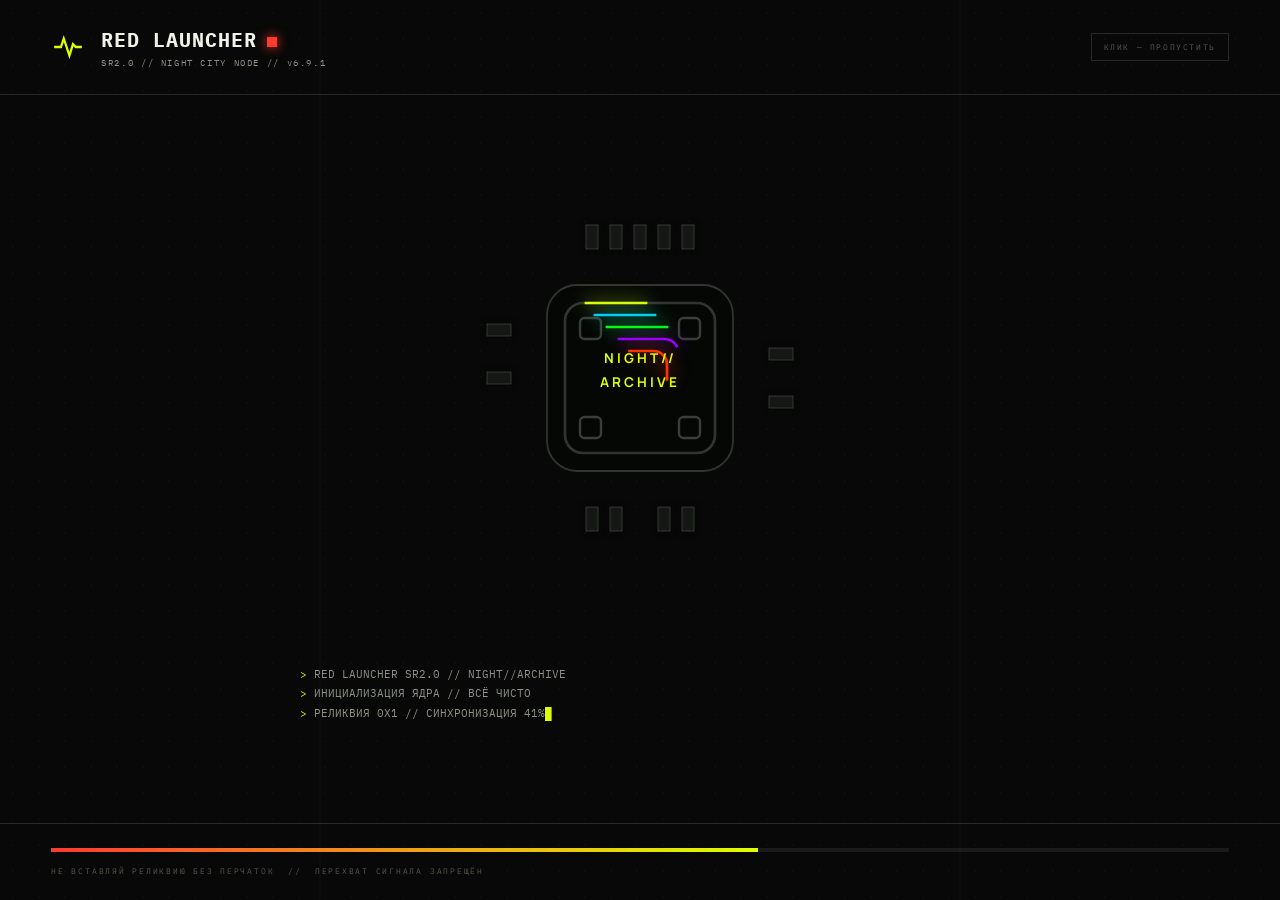
==== commit 8d1b62f4: "Bump network-bar to v=2 (bypass CDN cache)" ====
--- a/index.html
+++ b/index.html
@@ -18,7 +18,7 @@
     <div id="root"></div>
     <script>window.NEXUS_SITE = 'redlauncher';</script>
     <script src="./nexus-guard.js"></script>
-    <script src="https://protocold7.ru/network-bar.js" defer></script>
+    <script src="https://protocold7.ru/network-bar.js?v=2" defer></script>
   <script>if('serviceWorker' in navigator){window.addEventListener('load',function(){navigator.serviceWorker.register('./sw.js').catch(function(){});});}</script>
   </body>
 </html>
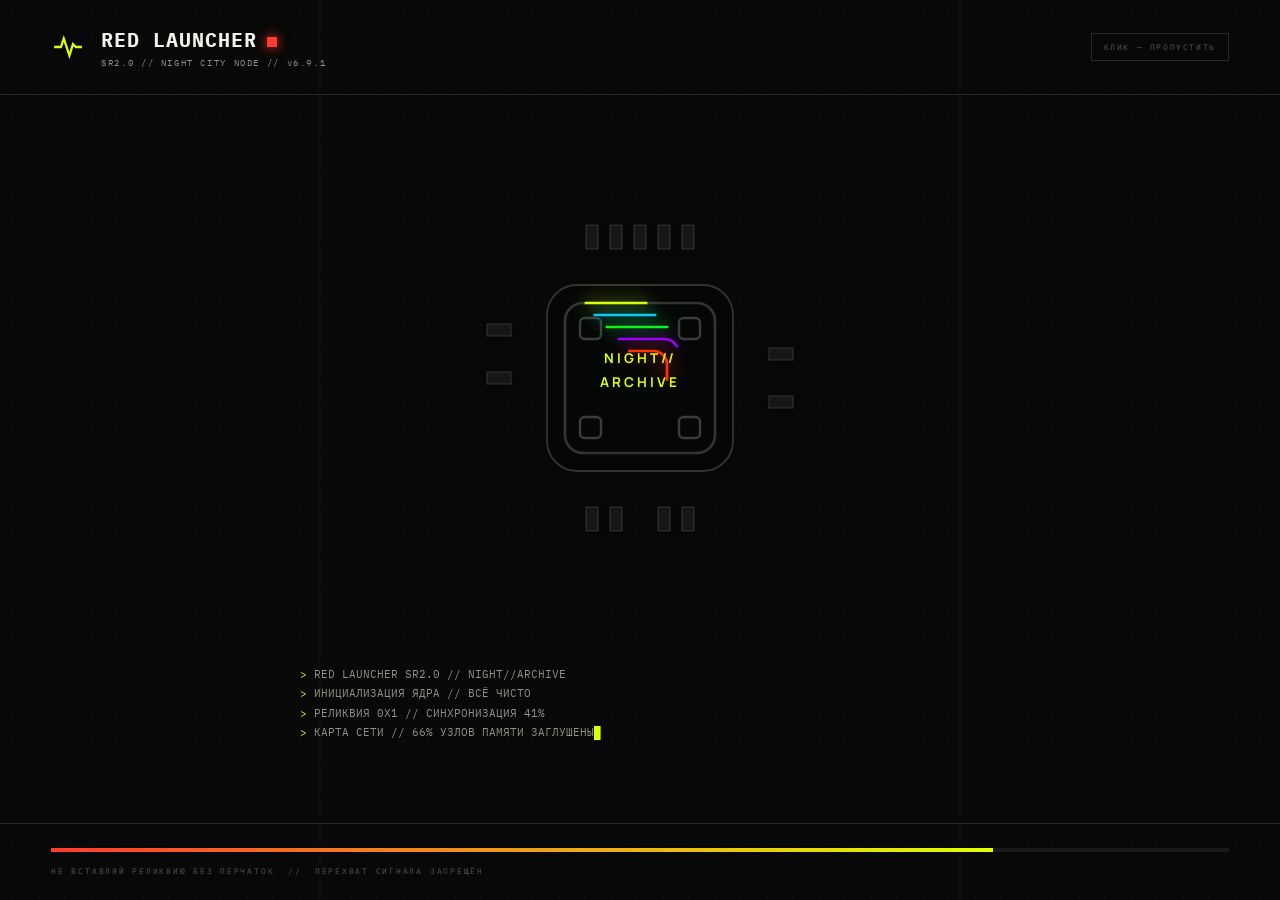
==== commit b76d20cf: "Optimize fonts (preconnect+link), add robots/sitemap where applicable" ====
--- a/index.html
+++ b/index.html
@@ -11,8 +11,11 @@
     <meta property="og:type" content="website" />
   <link rel="manifest" href="manifest.webmanifest" />
     <meta name="theme-color" content="#0a0a0f" />
-    <script type="module" crossorigin src="/assets/index-Bk4ib7qP.js"></script>
-    <link rel="stylesheet" crossorigin href="/assets/index-Cs0r9YAO.css">
+    <link rel="preconnect" href="https://fonts.googleapis.com">
+    <link rel="preconnect" href="https://fonts.gstatic.com" crossorigin>
+    <link rel="stylesheet" href="https://fonts.googleapis.com/css2?family=IBM+Plex+Mono:wght@400;500;600&family=Manrope:wght@400;500;600;700&display=swap">
+    <script type="module" crossorigin src="/assets/index-m6RGCKBB.js"></script>
+    <link rel="stylesheet" crossorigin href="/assets/index-CTKyGdYQ.css">
   </head>
   <body>
     <div id="root"></div>
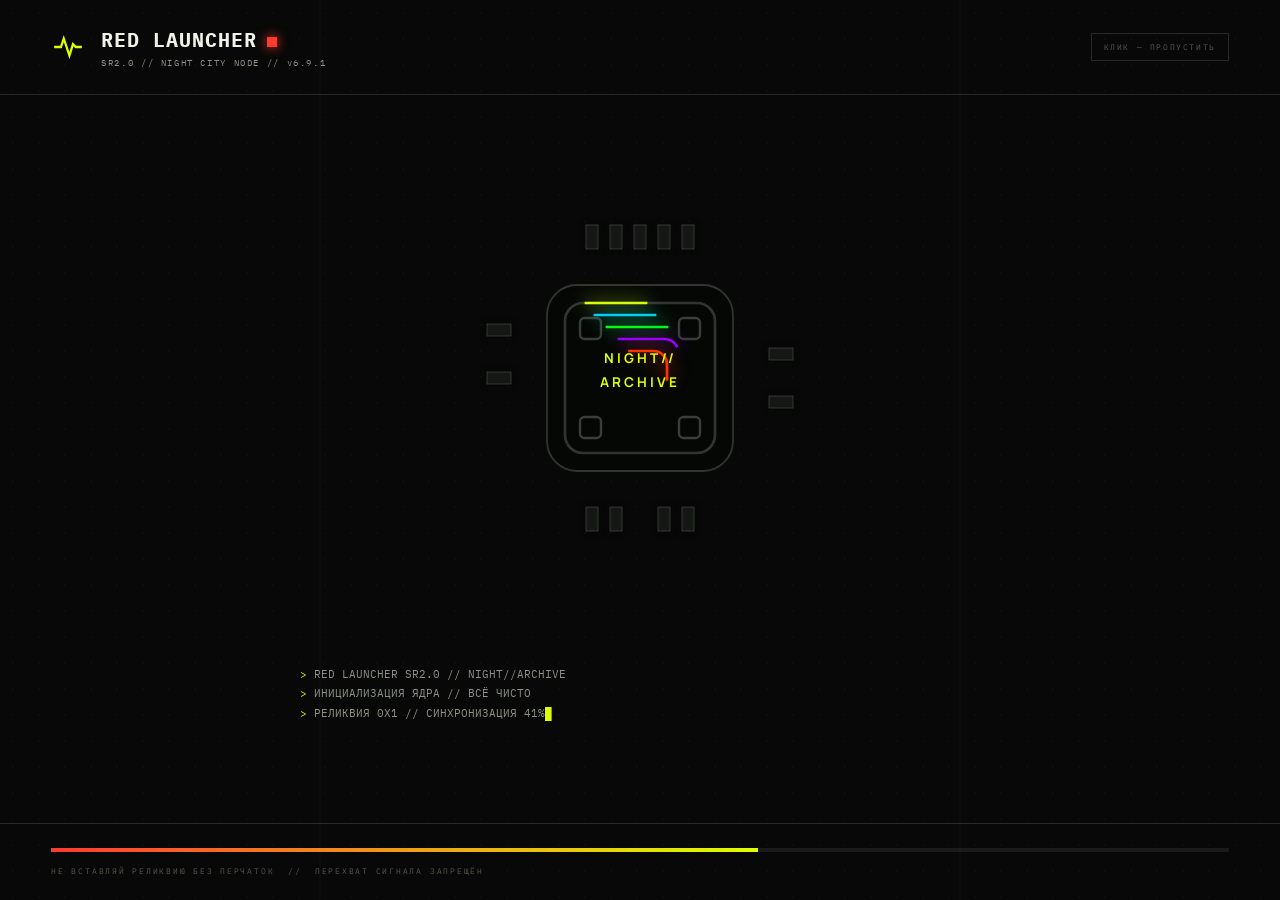
==== commit c73e4513: "NEXUS-LINK: in-game style toast for incoming messages (chat opens only on click)" ====
--- a/index.html
+++ b/index.html
@@ -14,8 +14,8 @@
     <link rel="preconnect" href="https://fonts.googleapis.com">
     <link rel="preconnect" href="https://fonts.gstatic.com" crossorigin>
     <link rel="stylesheet" href="https://fonts.googleapis.com/css2?family=IBM+Plex+Mono:wght@400;500;600&family=Manrope:wght@400;500;600;700&display=swap">
-    <script type="module" crossorigin src="/assets/index-m6RGCKBB.js"></script>
-    <link rel="stylesheet" crossorigin href="/assets/index-CTKyGdYQ.css">
+    <script type="module" crossorigin src="/assets/index-Dku0bedm.js"></script>
+    <link rel="stylesheet" crossorigin href="/assets/index-DOoxFCu7.css">
   </head>
   <body>
     <div id="root"></div>
